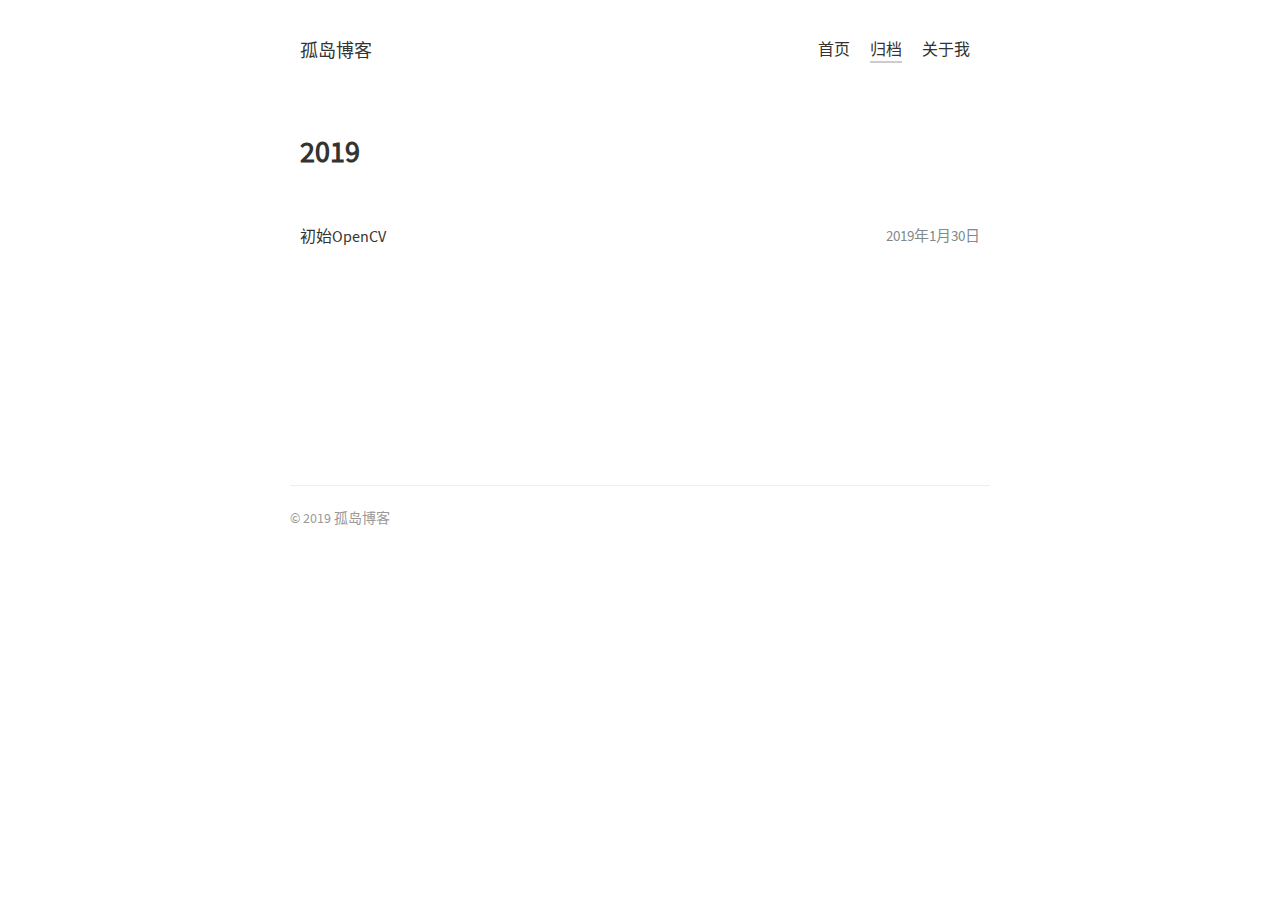
==== archives/index.html @ 53d6f349 "Site updated: 2019-01-30 17:57:04" ====
<!DOCTYPE html><html lang="zh-CN"><head><meta name="generator" content="Hexo 3.8.0"><meta charset="utf-8"><meta name="X-UA-Compatible" content="IE=edge"><title> 孤岛博客</title><meta name="description" content="谁知道孤岛以外是什么"><meta name="viewport" content="width=device-width, initial-scale=1"><link rel="icon" href="/logo.png"><link rel="stylesheet" href="/css/style.css"><link rel="search" type="application/opensearchdescription+xml" href="https://islet.blog/atom.xml" title="孤岛博客"></head><body><div class="wrap"><header><h1 class="title">孤岛博客</h1><ul class="nav nav-list"><li class="nav-list-item"><a class="nav-list-link" href="/" target="_self">首页</a></li><li class="nav-list-item"><a class="nav-list-link active" href="/archives/" target="_self">归档</a></li><li class="nav-list-item"><a class="nav-list-link" href="https://zhangzhihao.site" target="_blank">关于我</a></li></ul></header><main class="container"><div class="archive"><h2 class="archive-year">2019</h2><div class="post-item"><div class="post-info">2019年1月30日</div><div class="post-title"><a class="post-title-link" href="/OpenCV/opencv-start/"> 初始OpenCV</a></div></div></div></main><footer><div class="paginator"></div><div class="copyright"><p>© 2019 孤岛博客</p></div></footer></div></body></html>
---- css/style.css ----
@charset "utf-8";
/* normalize.css v3.0.3 | MIT License | github.com/necolas/normalize.css */
html{font-family:sans-serif;-ms-text-size-adjust:100%;-webkit-text-size-adjust:100%;}body{margin:0}article,aside,details,figcaption,figure,footer,header,hgroup,main,menu,nav,section,summary{display:block}audio,canvas,progress,video{display:inline-block;vertical-align:baseline;}audio:not([controls]){display:none;height:0}[hidden],template{display:none}a{background-color:transparent}a:active,a:hover{outline:0}abbr[title]{border-bottom:1px dotted}b,strong{font-weight:bold}dfn{font-style:italic}h1{font-size:2em;margin:.67em 0}mark{background:#ff0;color:#000}small{font-size:80%}sub,sup{font-size:75%;line-height:0;position:relative;vertical-align:baseline}sup{top:-.5em}sub{bottom:-.25em}img{border:0}svg:not(:root){overflow:hidden}figure{margin:1em 40px}hr{box-sizing:content-box;height:0}pre{overflow:auto}code,kbd,pre,samp{font-family:monospace,monospace;font-size:1em}button,input,optgroup,select,textarea{color:inherit;font:inherit;margin:0;}button{overflow:visible}button,select{text-transform:none}button,html input[type="button"],input[type="reset"],input[type="submit"]{-webkit-appearance:button;cursor:pointer;}button[disabled],html input[disabled]{cursor:default}button::-moz-focus-inner,input::-moz-focus-inner{border:0;padding:0}input{line-height:normal}input[type="checkbox"],input[type="radio"]{box-sizing:border-box;padding:0;}input[type="number"]::-webkit-inner-spin-button,input[type="number"]::-webkit-outer-spin-button{height:auto}input[type="search"]{-webkit-appearance:textfield;box-sizing:content-box;}input[type="search"]::-webkit-search-cancel-button,input[type="search"]::-webkit-search-decoration{-webkit-appearance:none}fieldset{border:1px solid #c0c0c0;margin:0 2px;padding:.35em .625em .75em}legend{border:0;padding:0;}textarea{overflow:auto}optgroup{font-weight:bold}table{border-collapse:collapse;border-spacing:0}td,th{padding:0}::selection{background-color:#abd2fe}html,body{width:100%;height:100%}body{margin:0;color:#333;font-size:15px;line-height:1.6;background-color:#fff;font-family:'sourcesanspro','Helvetica Neue',Arial,sans-serif}ul.nav,ul.post-list{margin:0;padding:0;list-style-type:none}ul{margin:1rem 0}a,a:active{color:#0366d6;text-decoration:none}a.nav-list-link.active,a.nav-list-link:hover,a.post-title-link:hover{border-bottom:2px solid #ccc}hr{border:0}code{margin:0 2px;padding:3px 5px;color:#d73a49;border-radius:2px;white-space:inherit}iframe,video{max-width:100%;margin:1rem auto;display:block}table{width:100%;margin:1em auto;}table thead{background-color:#ddd;}table thead th{padding:5px;min-width:20px}table tbody tr:nth-child(2n){background-color:#eee}table tbody td{padding:5px;vertical-align:text-top}header{min-height:60px;padding:20px 10px;}header .title{float:left;margin-top:18px;font-size:18px;font-weight:normal;text-transform:uppercase}header .nav{float:right;left:80px}header .nav-list-item{display:inline-block;padding:19px 10px;}header .nav-list-item a{color:#333;font-size:16px;line-height:1.4}.home.post-list{margin:2em 0;}.home.post-list .post-list-item{padding:1em 0 3em;border-bottom:1px solid #efefef;}.home.post-list .post-list-item:last-child{border-bottom:0}.home.post-list .post-content h2:before,.home.post-list .post-content h3:before,.home.post-list .post-content h4:before,.home.post-list .post-content h5:before,.home.post-list .post-content h6:before{content:''}.home.post-list .post-content > ul{list-style:initial}.home.post-list .read-more{color:#333;text-decoration:underline}.archive .archive-year{font-size:2em}.archive .post-item{padding:1.5em 0;}.archive .post-item .post-info{float:right;width:125px;text-align:right;color:#7f8c8d}.archive .post-time,.archive .post-title-link{font-size:1rem}.archive .post-title-link{color:#333;word-break:break-all;}.archive .post-title-link:hover{border-bottom:0;text-decoration:underline}.archive .post-from{margin-left:8px;color:#333;}.archive .post-from:hover{text-decoration:underline}.post{padding-top:1em}.post-block .post-title{margin:.65em 0;font-weight:normal;font-size:2em;}.post-block .post-title .post-title-link{color:#2c3e50}.post-block .post-info{margin:1.2em 0;color:#7f8c8d;}.post-block .post-info span{margin-left:.5rem}.post-block .post-info a.post-from{margin-left:.5rem;padding:3px 6px;border-radius:5px;font-size:14px;color:#333;}.post-block .post-info a.post-from:hover{text-decoration:underline}.post-content h2,.post-content h3,.post-content h4,.post-content h5,.post-content h6{position:relative;margin:1em 0}.post-content h2,.post-content h3{font-size:22px}.post-content h4,.post-content h5,.post-content h6{font-size:18px}.post-content a{color:#0366d6;word-break:break-all;}.post-content a:hover{text-decoration:underline}.post-content blockquote{margin:2em 0;padding-left:20px;border-left:.25em solid #dfe2e5;color:#6a737d}.post-content img{display:block;max-width:100%;margin:1em auto}.post-content > table,.post-content > figure.highlight{box-shadow:0 1px 2px rgba(0,0,0,0.125)}.post-content .tip{position:relative;margin:2em 0;padding:12px 24px 12px 30px;border-left:4px solid #f66;border-top-right-radius:2px;border-bottom-right-radius:2px;background-color:#f8f8f8;}.post-content .tip br{display:none}.post-content .tip:before{position:absolute;top:14px;left:-12px;content:"!";width:20px;height:20px;border-radius:100%;color:#fff;font-size:14px;line-height:20px;font-weight:bold;text-align:center;background-color:#f66;font-family:'Dosis','Source Sans Pro','Helvetica Neue',Arial,sans-serif}#mask{position:fixed;overflow:scroll;width:100%;height:100%;padding:1em 0;background-color:rgba(0,0,0,0.5);z-index:10;}#mask #mask-image{max-width:95%}code,pre{font-size:.8em;background-color:#f8f8f8;font-family:'Roboto Mono',Monaco,courier,monospace}.highlight{position:relative;margin:1em 0;border-radius:2px;line-height:1.1em;background-color:#f8f8f8;overflow-x:auto;}.highlight table,.highlight tr,.highlight td{width:100%;border-collapse:collapse;padding:0;margin:0}.highlight .gutter{display:none}.highlight .code pre{padding:1.2em 1.4em;line-height:1.5em;margin:0;}.highlight .code pre .line{width:auto;height:18px}.codebase,.highlight.#html .code:after,.highlight.#js .code:after,.highlight.#bash .code:after,.highlight.#css .code:after,.highlight.#scss .code:after,.highlight.#diff .code:after,.highlight.#java .code:after,.highlight.#xml .code:after,.highlight.#python .code:after,.highlight.#json .code:after,.highlight.#swift .code:after,.highlight.#ruby .code:after,.highlight.#perl .code:after,.highlight.#php .code:after,.highlight.#c .code:after,.highlight.#cpp .code:after,.highlight.#ts .code:after{position:absolute;top:0;right:0;color:#ccc;text-align:right;font-size:.75em;padding:5px 10px 0;line-height:15px;height:15px;font-weight:600}.highlight.#html .code:after{content:"html";}.highlight.#js .code:after{content:"js";}.highlight.#bash .code:after{content:"bash";}.highlight.#css .code:after{content:"css";}.highlight.#scss .code:after{content:"scss";}.highlight.#diff .code:after{content:"diff";}.highlight.#java .code:after{content:"java";}.highlight.#xml .code:after{content:"xml";}.highlight.#python .code:after{content:"python";}.highlight.#json .code:after{content:"json";}.highlight.#swift .code:after{content:"swift";}.highlight.#ruby .code:after{content:"ruby";}.highlight.#perl .code:after{content:"perl";}.highlight.#php .code:after{content:"php";}.highlight.#c .code:after{content:"c";}.highlight.#java .code:after{content:"java";}.highlight.#cpp .code:after{content:"cpp";}.highlight.#ts .code:after{content:"ts";}.highlight.cpp .code:after{content:'C++'}pre{color:#525252;}pre .function .keyword,pre .constant{color:#005cc5}pre .keyword,pre .attribute{color:#d73a49}pre .number,pre .literal{color:#ae81ff}pre .tag,pre .tag .title,pre .change,pre .winutils,pre .flow,pre .lisp .title,pre .clojure .built_in,pre .nginx .title,pre .tex .special{color:#2973b7}pre .symbol,pre .symbol .string,pre .value,pre .regexp{color:#032f62}pre .title{color:#83b917}pre .tag .value,pre .string,pre .subst,pre .haskell .type,pre .preprocessor,pre .ruby .class .parent,pre .built_in,pre .sql .aggregate,pre .django .template_tag,pre .django .variable,pre .smalltalk .class,pre .javadoc,pre .django .filter .argument,pre .smalltalk .localvars,pre .smalltalk .array,pre .attr_selector,pre .pseudo,pre .addition,pre .stream,pre .envvar,pre .apache .tag,pre .apache .cbracket,pre .tex .command,pre .prompt{color:#032f62}pre .comment,pre .java .annotation,pre .python .decorator,pre .template_comment,pre .pi,pre .doctype,pre .shebang,pre .apache .sqbracket,pre .tex .formula{color:#b3b3b3}pre .deletion{color:#ba4545}pre .coffeescript .javascript,pre .javascript .xml,pre .tex .formula,pre .xml .javascript,pre .xml .vbscript,pre .xml .css,pre .xml .cdata{opacity:.5}.paginator{margin:6em 0;height:32px;text-align:center;}.paginator .prev,.paginator .next{float:left;margin:0 4px;padding:4px 12px;border-radius:4px;border:1px solid transparent;font-size:14px;color:#666;transition:all .3s;}.paginator .prev:hover,.paginator .next:hover{color:#333;border-color:#999}.paginator .next{float:right}.ds-thread,#disqus_thread{margin-bottom:2em}main.container{margin:2em 10px}@media screen and (min-width:700px){.wrap{width:700px;margin:0 auto}}@media screen and (max-width:700px){.wrap{width:100%}header .title{margin-top:10px}header a.logo-link,header ul.nav.nav-list{float:none;display:block;text-align:center}header li.nav-list-item{padding:10px 10px}main.container,.home.post-list,.archive{margin-top:0}.archive .post-item{padding-left:20px}.post-content h2,.post-content h3,.post-content h4,.post-content h5,.post-content h6{max-width:300px;left:15px}.ds-thread,#disqus_thread{margin:2em 10px}}footer{padding-bottom:1px;}footer .copyright{padding:1em 0 5em;border-top:1px solid #efefef;text-align:left;}footer .copyright p,footer .copyright a{font-size:14px;font-weight:100;color:#999;margin:.5em 0}footer .copyright a:hover{text-decoration:underline;color:#666}@font-face{font-family:'sourcesanspro';src:url("../font/sourcesanspro.woff2") format('woff2'),url("../font/sourcesanspro.woff") format('woff');font-weight:normal;font-style:normal}
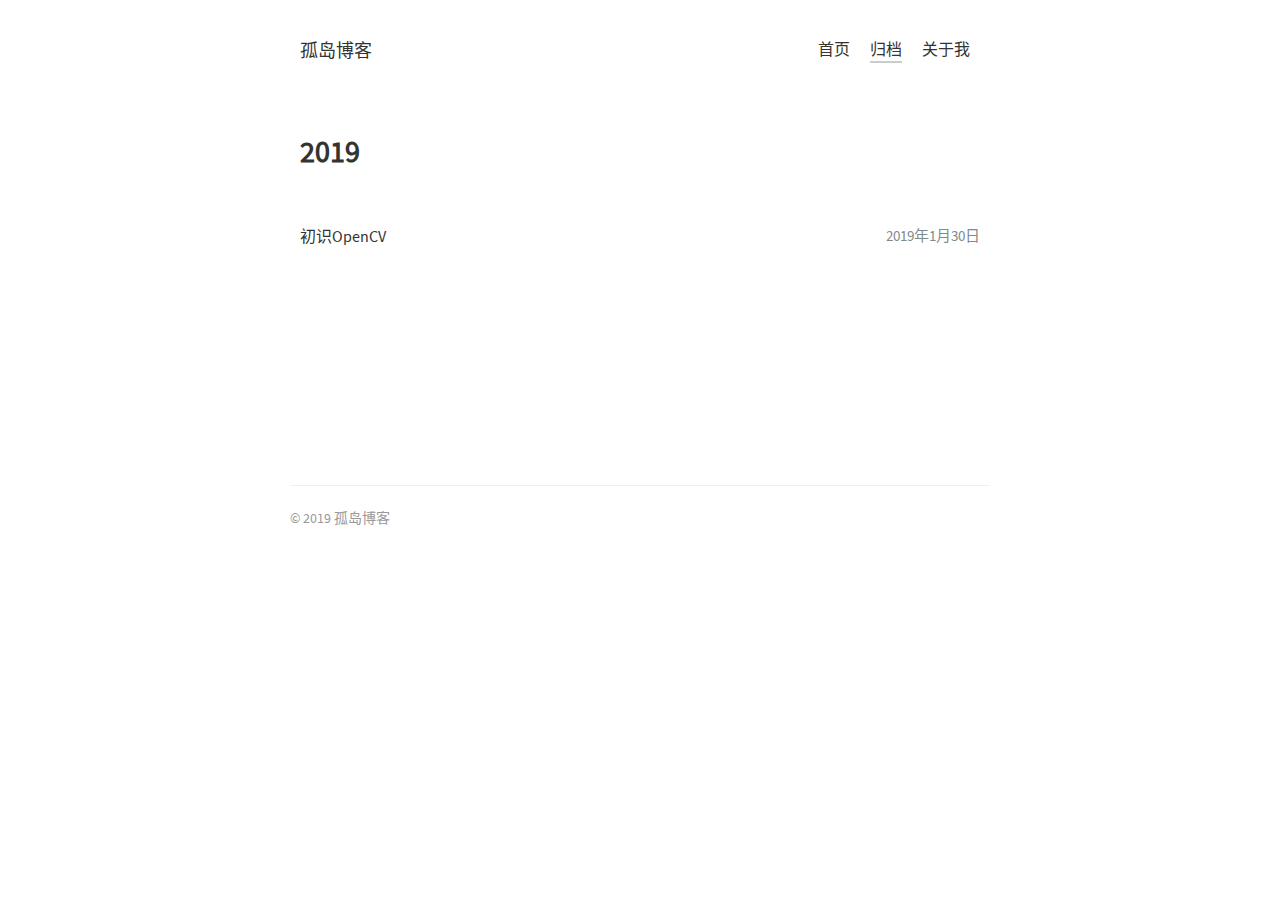
==== commit fa786d71: "Site updated: 2019-01-31 10:12:52" ====
--- a/archives/index.html
+++ b/archives/index.html
@@ -1 +1 @@
-<!DOCTYPE html><html lang="zh-CN"><head><meta name="generator" content="Hexo 3.8.0"><meta charset="utf-8"><meta name="X-UA-Compatible" content="IE=edge"><title> 孤岛博客</title><meta name="description" content="谁知道孤岛以外是什么"><meta name="viewport" content="width=device-width, initial-scale=1"><link rel="icon" href="/logo.png"><link rel="stylesheet" href="/css/style.css"><link rel="search" type="application/opensearchdescription+xml" href="https://islet.blog/atom.xml" title="孤岛博客"></head><body><div class="wrap"><header><h1 class="title">孤岛博客</h1><ul class="nav nav-list"><li class="nav-list-item"><a class="nav-list-link" href="/" target="_self">首页</a></li><li class="nav-list-item"><a class="nav-list-link active" href="/archives/" target="_self">归档</a></li><li class="nav-list-item"><a class="nav-list-link" href="https://zhangzhihao.site" target="_blank">关于我</a></li></ul></header><main class="container"><div class="archive"><h2 class="archive-year">2019</h2><div class="post-item"><div class="post-info">2019年1月30日</div><div class="post-title"><a class="post-title-link" href="/OpenCV/opencv-start/"> 初始OpenCV</a></div></div></div></main><footer><div class="paginator"></div><div class="copyright"><p>© 2019 孤岛博客</p></div></footer></div></body></html>+<!DOCTYPE html><html lang="zh-CN"><head><meta name="generator" content="Hexo 3.8.0"><meta charset="utf-8"><meta name="X-UA-Compatible" content="IE=edge"><title> 孤岛博客</title><meta name="description" content="谁知道孤岛以外是什么"><meta name="viewport" content="width=device-width, initial-scale=1"><link rel="icon" href="/logo.png"><link rel="stylesheet" href="/css/style.css"><link rel="search" type="application/opensearchdescription+xml" href="https://islet.blog/atom.xml" title="孤岛博客"></head><body><div class="wrap"><header><h1 class="title">孤岛博客</h1><ul class="nav nav-list"><li class="nav-list-item"><a class="nav-list-link" href="/" target="_self">首页</a></li><li class="nav-list-item"><a class="nav-list-link active" href="/archives/" target="_self">归档</a></li><li class="nav-list-item"><a class="nav-list-link" href="https://zhangzhihao.site" target="_blank">关于我</a></li></ul></header><main class="container"><div class="archive"><h2 class="archive-year">2019</h2><div class="post-item"><div class="post-info">2019年1月30日</div><div class="post-title"><a class="post-title-link" href="/OpenCV/opencv-start/"> 初识OpenCV</a></div></div></div></main><footer><div class="paginator"></div><div class="copyright"><p>© 2019 孤岛博客</p></div></footer></div></body></html>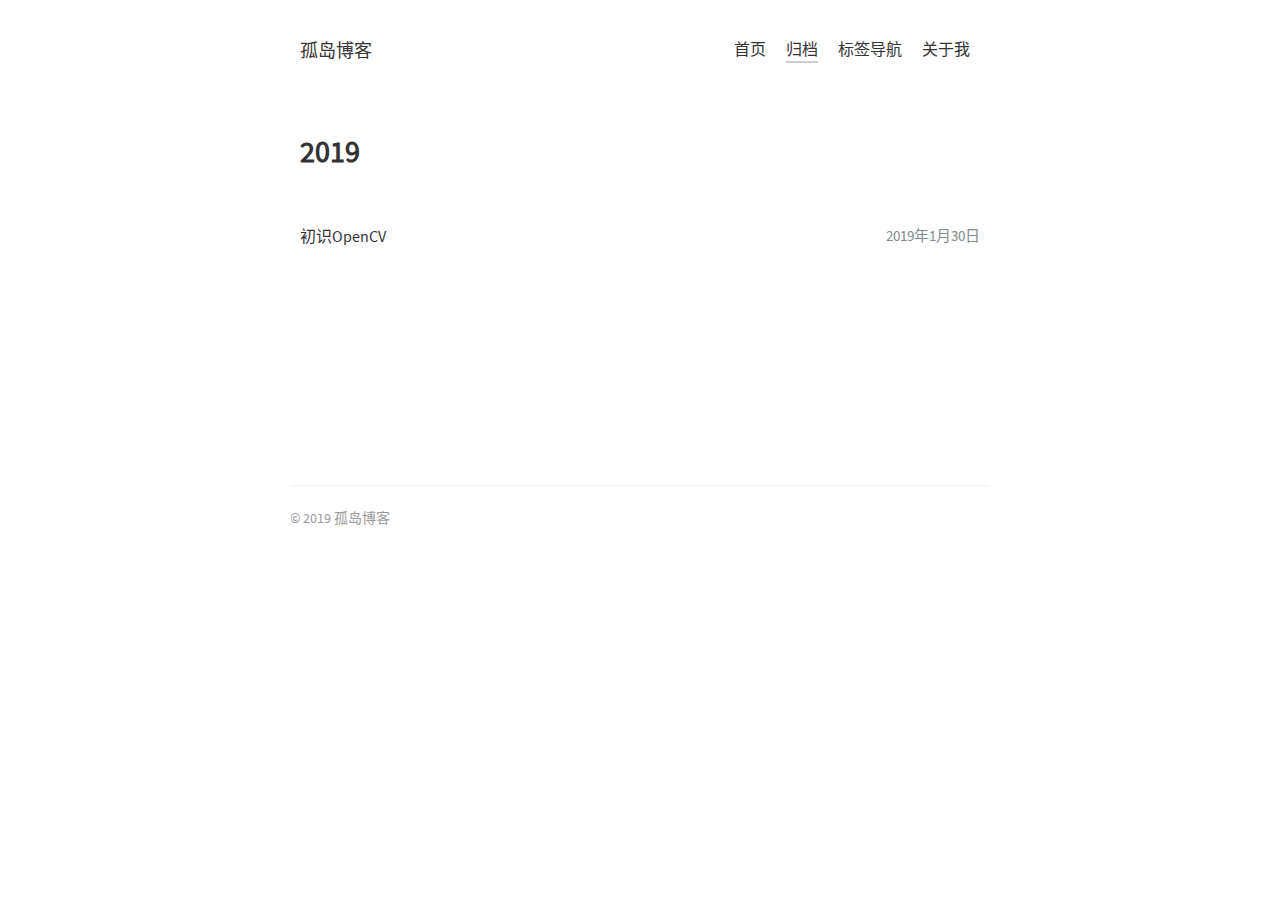
==== commit 7909af5e: "Site updated: 2019-01-31 10:34:20" ====
--- a/archives/index.html
+++ b/archives/index.html
@@ -1 +1 @@
-<!DOCTYPE html><html lang="zh-CN"><head><meta name="generator" content="Hexo 3.8.0"><meta charset="utf-8"><meta name="X-UA-Compatible" content="IE=edge"><title> 孤岛博客</title><meta name="description" content="谁知道孤岛以外是什么"><meta name="viewport" content="width=device-width, initial-scale=1"><link rel="icon" href="/logo.png"><link rel="stylesheet" href="/css/style.css"><link rel="search" type="application/opensearchdescription+xml" href="https://islet.blog/atom.xml" title="孤岛博客"></head><body><div class="wrap"><header><h1 class="title">孤岛博客</h1><ul class="nav nav-list"><li class="nav-list-item"><a class="nav-list-link" href="/" target="_self">首页</a></li><li class="nav-list-item"><a class="nav-list-link active" href="/archives/" target="_self">归档</a></li><li class="nav-list-item"><a class="nav-list-link" href="https://zhangzhihao.site" target="_blank">关于我</a></li></ul></header><main class="container"><div class="archive"><h2 class="archive-year">2019</h2><div class="post-item"><div class="post-info">2019年1月30日</div><div class="post-title"><a class="post-title-link" href="/OpenCV/opencv-start/"> 初识OpenCV</a></div></div></div></main><footer><div class="paginator"></div><div class="copyright"><p>© 2019 孤岛博客</p></div></footer></div></body></html>+<!DOCTYPE html><html lang="zh-CN"><head><meta name="generator" content="Hexo 3.8.0"><meta charset="utf-8"><meta name="X-UA-Compatible" content="IE=edge"><title> 孤岛博客</title><meta name="description" content="谁知道孤岛以外是什么"><meta name="viewport" content="width=device-width, initial-scale=1"><link rel="icon" href="/logo.png"><link rel="stylesheet" href="/css/style.css"><link rel="search" type="application/opensearchdescription+xml" href="https://islet.blog/atom.xml" title="孤岛博客"></head><body><div class="wrap"><header><h1 class="title">孤岛博客</h1><ul class="nav nav-list"><li class="nav-list-item"><a class="nav-list-link" href="/" target="_self">首页</a></li><li class="nav-list-item"><a class="nav-list-link active" href="/archives/" target="_self">归档</a></li><li class="nav-list-item"><a class="nav-list-link" href="/map/" target="_self">标签导航</a></li><li class="nav-list-item"><a class="nav-list-link" href="https://zhangzhihao.site" target="_blank">关于我</a></li></ul></header><main class="container"><div class="archive"><h2 class="archive-year">2019</h2><div class="post-item"><div class="post-info">2019年1月30日</div><div class="post-title"><a class="post-title-link" href="/OpenCV/opencv-start/"> 初识OpenCV</a></div></div></div></main><footer><div class="paginator"></div><div class="copyright"><p>© 2019 孤岛博客</p></div></footer></div></body></html>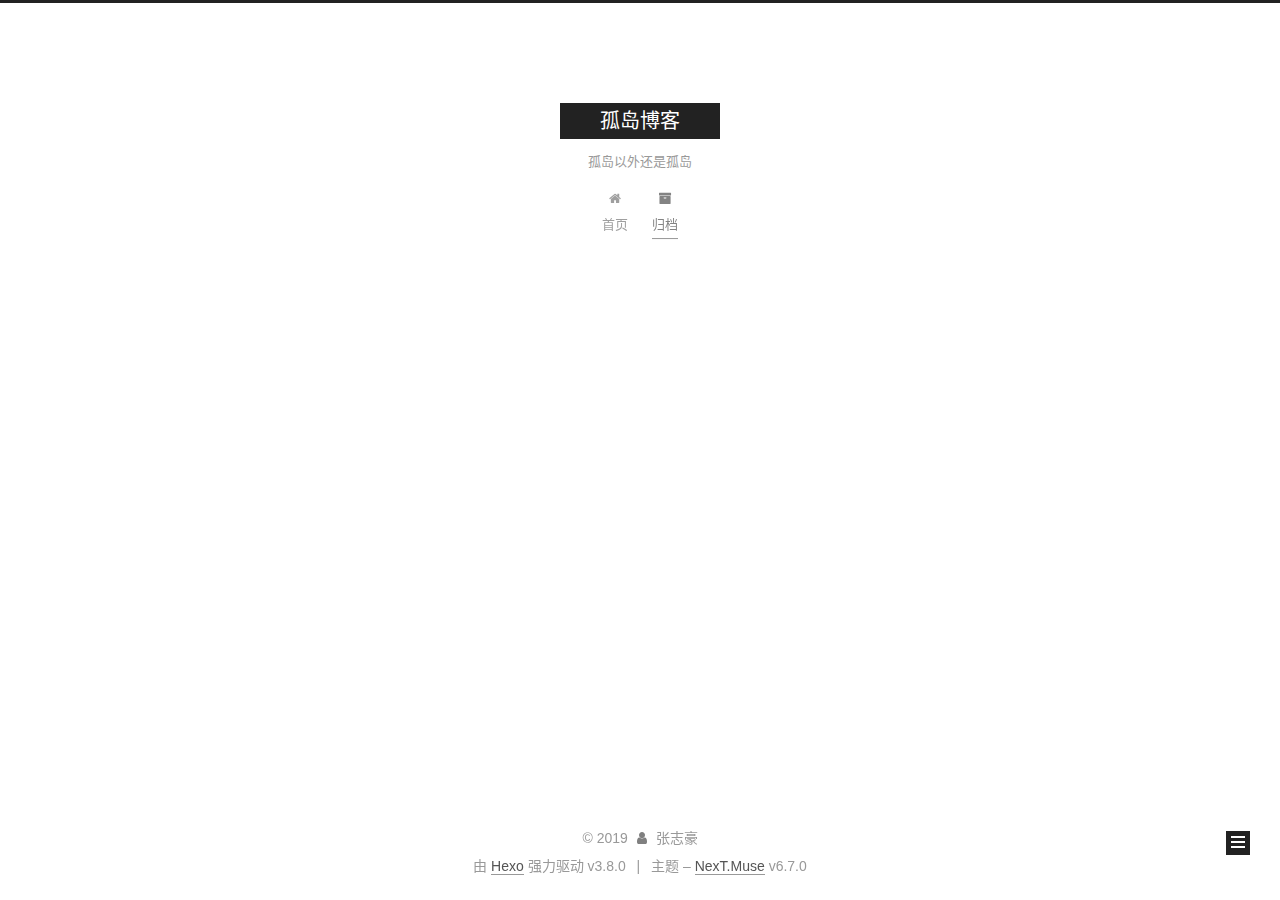
==== commit e8745c69: "Site updated: 2019-02-18 16:03:11" ====
--- a/archives/index.html
+++ b/archives/index.html
@@ -1 +1,658 @@
-<!DOCTYPE html><html lang="zh-CN"><head><meta name="generator" content="Hexo 3.8.0"><meta charset="utf-8"><meta name="X-UA-Compatible" content="IE=edge"><title> 孤岛博客</title><meta name="description" content="谁知道孤岛以外是什么"><meta name="viewport" content="width=device-width, initial-scale=1"><link rel="icon" href="/logo.png"><link rel="stylesheet" href="/css/style.css"><link rel="search" type="application/opensearchdescription+xml" href="https://islet.blog/atom.xml" title="孤岛博客"></head><body><div class="wrap"><header><h1 class="title">孤岛博客</h1><ul class="nav nav-list"><li class="nav-list-item"><a class="nav-list-link" href="/" target="_self">首页</a></li><li class="nav-list-item"><a class="nav-list-link active" href="/archives/" target="_self">归档</a></li><li class="nav-list-item"><a class="nav-list-link" href="/map/" target="_self">标签导航</a></li><li class="nav-list-item"><a class="nav-list-link" href="https://zhangzhihao.site" target="_blank">关于我</a></li></ul></header><main class="container"><div class="archive"><h2 class="archive-year">2019</h2><div class="post-item"><div class="post-info">2019年1月30日</div><div class="post-title"><a class="post-title-link" href="/OpenCV/opencv-start/"> 初识OpenCV</a></div></div></div></main><footer><div class="paginator"></div><div class="copyright"><p>© 2019 孤岛博客</p></div></footer></div></body></html>+<!DOCTYPE html>
+
+
+
+
+
+
+
+
+
+
+
+
+  
+
+
+<html class="theme-next muse use-motion" lang="zh-CN">
+<head><meta name="generator" content="Hexo 3.8.0">
+  <meta charset="UTF-8">
+<meta http-equiv="X-UA-Compatible" content="IE=edge">
+<meta name="viewport" content="width=device-width, initial-scale=1, maximum-scale=2">
+<meta name="theme-color" content="#222">
+
+
+
+
+
+
+
+
+
+
+
+
+
+
+
+
+
+
+
+
+
+
+
+
+
+
+<link rel="stylesheet" href="/lib/font-awesome/css/font-awesome.min.css?v=4.6.2">
+
+<link rel="stylesheet" href="/css/main.css?v=6.7.0">
+
+
+  <link rel="apple-touch-icon" sizes="180x180" href="/images/apple-touch-icon-next.png?v=6.7.0">
+
+
+  <link rel="icon" type="image/png" sizes="32x32" href="/images/favicon-32x32-next.png?v=6.7.0">
+
+
+  <link rel="icon" type="image/png" sizes="16x16" href="/images/favicon-16x16-next.png?v=6.7.0">
+
+
+  <link rel="mask-icon" href="/images/logo.svg?v=6.7.0" color="#222">
+
+
+
+
+
+
+
+<script id="hexo.configurations">
+  var NexT = window.NexT || {};
+  var CONFIG = {
+    root: '/',
+    scheme: 'Muse',
+    version: '6.7.0',
+    sidebar: {"position":"left","display":"post","offset":12,"b2t":false,"scrollpercent":false,"onmobile":false},
+    fancybox: false,
+    fastclick: false,
+    lazyload: false,
+    tabs: true,
+    motion: {"enable":true,"async":false,"transition":{"post_block":"fadeIn","post_header":"slideDownIn","post_body":"slideDownIn","coll_header":"slideLeftIn","sidebar":"slideUpIn"}},
+    algolia: {
+      applicationID: '',
+      apiKey: '',
+      indexName: '',
+      hits: {"per_page":10},
+      labels: {"input_placeholder":"Search for Posts","hits_empty":"We didn't find any results for the search: ${query}","hits_stats":"${hits} results found in ${time} ms"}
+    }
+  };
+</script>
+
+
+  
+
+
+
+
+  <meta property="og:type" content="website">
+<meta property="og:title" content="孤岛博客">
+<meta property="og:url" content="https://islet.blog/archives/index.html">
+<meta property="og:site_name" content="孤岛博客">
+<meta property="og:locale" content="zh-CN">
+<meta name="twitter:card" content="summary">
+<meta name="twitter:title" content="孤岛博客">
+
+
+
+
+
+
+  <link rel="canonical" href="https://islet.blog/archives/">
+
+
+
+<script id="page.configurations">
+  CONFIG.page = {
+    sidebar: "",
+  };
+</script>
+
+  <title>归档 | 孤岛博客</title>
+  
+
+
+
+
+
+
+
+
+
+
+
+
+  <noscript>
+  <style>
+  .use-motion .motion-element,
+  .use-motion .brand,
+  .use-motion .menu-item,
+  .sidebar-inner,
+  .use-motion .post-block,
+  .use-motion .pagination,
+  .use-motion .comments,
+  .use-motion .post-header,
+  .use-motion .post-body,
+  .use-motion .collection-title { opacity: initial; }
+
+  .use-motion .logo,
+  .use-motion .site-title,
+  .use-motion .site-subtitle {
+    opacity: initial;
+    top: initial;
+  }
+
+  .use-motion .logo-line-before i { left: initial; }
+  .use-motion .logo-line-after i { right: initial; }
+  </style>
+</noscript>
+
+</head>
+
+<body itemscope="" itemtype="http://schema.org/WebPage" lang="zh-CN">
+
+  
+  
+    
+  
+
+  <div class="container sidebar-position-left page-archive">
+    <div class="headband"></div>
+
+    <header id="header" class="header" itemscope="" itemtype="http://schema.org/WPHeader">
+      <div class="header-inner"><div class="site-brand-wrapper">
+  <div class="site-meta">
+    
+
+    <div class="custom-logo-site-title">
+      <a href="/" class="brand" rel="start">
+        <span class="logo-line-before"><i></i></span>
+        <span class="site-title">孤岛博客</span>
+        <span class="logo-line-after"><i></i></span>
+      </a>
+    </div>
+    
+      
+        <p class="site-subtitle">孤岛以外还是孤岛</p>
+      
+    
+    
+  </div>
+
+  <div class="site-nav-toggle">
+    <button aria-label="切换导航栏">
+      <span class="btn-bar"></span>
+      <span class="btn-bar"></span>
+      <span class="btn-bar"></span>
+    </button>
+  </div>
+</div>
+
+
+
+<nav class="site-nav">
+  
+    <ul id="menu" class="menu">
+      
+        
+        
+        
+          
+          <li class="menu-item menu-item-home">
+
+    
+    
+    
+      
+    
+
+    
+
+    <a href="/" rel="section"><i class="menu-item-icon fa fa-fw fa-home"></i> <br>首页</a>
+
+  </li>
+        
+        
+        
+          
+          <li class="menu-item menu-item-archives menu-item-active">
+
+    
+    
+    
+      
+    
+
+    
+
+    <a href="/archives/" rel="section"><i class="menu-item-icon fa fa-fw fa-archive"></i> <br>归档</a>
+
+  </li>
+
+      
+      
+    </ul>
+  
+
+  
+    
+
+    
+    
+      
+      
+    
+      
+      
+    
+    
+
+  
+
+
+  
+
+  
+</nav>
+
+
+
+  
+
+
+
+</div>
+    </header>
+
+    
+
+
+    <main id="main" class="main">
+      <div class="main-inner">
+        <div class="content-wrap">
+          
+          <div id="content" class="content">
+            
+
+  
+  
+  
+  <div class="post-block archive">
+    <div id="posts" class="posts-collapse">
+      <span class="archive-move-on"></span>
+
+      
+      <span class="archive-page-counter">
+        
+        
+        
+          
+        
+        嗯..! 目前共计 2 篇日志。 继续努力。
+      </span>
+      
+
+      
+
+        
+        
+        
+
+        
+          
+          <div class="collection-title">
+            <h1 class="archive-year" id="archive-year-2019">2019</h1>
+          </div>
+        
+        
+
+        
+
+  <article class="post post-type-normal" itemscope="" itemtype="http://schema.org/Article">
+    <header class="post-header">
+
+      <h2 class="post-title">
+        
+          <a class="post-title-link" href="/default/mac-share-ss/" itemprop="url">
+            
+              <span itemprop="name">MAC端SS局域网共享</span>
+            
+          </a>
+        
+      </h2>
+
+      <div class="post-meta">
+        <time class="post-time" itemprop="dateCreated" datetime="2019-02-18T15:55:45+08:00" content="2019-02-18">
+          02-18
+        </time>
+      </div>
+
+    </header>
+  </article>
+
+
+
+      
+
+        
+        
+        
+
+        
+        
+
+        
+
+  <article class="post post-type-normal" itemscope="" itemtype="http://schema.org/Article">
+    <header class="post-header">
+
+      <h2 class="post-title">
+        
+          <a class="post-title-link" href="/OpenCV/opencv-start/" itemprop="url">
+            
+              <span itemprop="name">初识OpenCV</span>
+            
+          </a>
+        
+      </h2>
+
+      <div class="post-meta">
+        <time class="post-time" itemprop="dateCreated" datetime="2019-01-30T17:15:55+08:00" content="2019-01-30">
+          01-30
+        </time>
+      </div>
+
+    </header>
+  </article>
+
+
+
+      
+
+    </div>
+  </div>
+  
+  
+  
+
+  
+
+
+
+          </div>
+          
+
+        </div>
+        
+          
+  
+  <div class="sidebar-toggle">
+    <div class="sidebar-toggle-line-wrap">
+      <span class="sidebar-toggle-line sidebar-toggle-line-first"></span>
+      <span class="sidebar-toggle-line sidebar-toggle-line-middle"></span>
+      <span class="sidebar-toggle-line sidebar-toggle-line-last"></span>
+    </div>
+  </div>
+
+  <aside id="sidebar" class="sidebar">
+    
+    <div class="sidebar-inner">
+
+      
+
+      
+
+      <div class="site-overview-wrap sidebar-panel sidebar-panel-active">
+        <div class="site-overview">
+          <div class="site-author motion-element" itemprop="author" itemscope="" itemtype="http://schema.org/Person">
+            
+              <p class="site-author-name" itemprop="name">张志豪</p>
+              <p class="site-description motion-element" itemprop="description"></p>
+          </div>
+
+          
+            <nav class="site-state motion-element">
+              
+                <div class="site-state-item site-state-posts">
+                
+                  <a href="/archives/">
+                
+                    <span class="site-state-item-count">2</span>
+                    <span class="site-state-item-name">日志</span>
+                  </a>
+                </div>
+              
+
+              
+                
+                
+                <div class="site-state-item site-state-categories">
+                  
+                    
+                    
+                      
+                    
+                    <span class="site-state-item-count">1</span>
+                    <span class="site-state-item-name">分类</span>
+                  
+                </div>
+              
+
+              
+                
+                
+                <div class="site-state-item site-state-tags">
+                  <a href="/tags/index.html">
+                    
+                    
+                      
+                    
+                    <span class="site-state-item-count">1</span>
+                    <span class="site-state-item-name">标签</span>
+                  </a>
+                </div>
+              
+            </nav>
+          
+
+          
+
+          
+
+          
+
+          
+          
+
+          
+            
+          
+          
+
+        </div>
+      </div>
+
+      
+
+      
+
+    </div>
+  </aside>
+
+
+        
+      </div>
+    </main>
+
+    <footer id="footer" class="footer">
+      <div class="footer-inner">
+        <div class="copyright">&copy; <span itemprop="copyrightYear">2019</span>
+  <span class="with-love" id="animate">
+    <i class="fa fa-user"></i>
+  </span>
+  <span class="author" itemprop="copyrightHolder">张志豪</span>
+
+  
+
+  
+</div>
+
+
+  <div class="powered-by">由 <a href="https://hexo.io" class="theme-link" rel="noopener" target="_blank">Hexo</a> 强力驱动 v3.8.0</div>
+
+
+
+  <span class="post-meta-divider">|</span>
+
+
+
+  <div class="theme-info">主题 – <a href="https://theme-next.org" class="theme-link" rel="noopener" target="_blank">NexT.Muse</a> v6.7.0</div>
+
+
+
+
+        
+
+
+
+
+
+
+
+
+        
+      </div>
+    </footer>
+
+    
+      <div class="back-to-top">
+        <i class="fa fa-arrow-up"></i>
+        
+      </div>
+    
+
+    
+
+    
+
+    
+  </div>
+
+  
+
+<script>
+  if (Object.prototype.toString.call(window.Promise) !== '[object Function]') {
+    window.Promise = null;
+  }
+</script>
+
+
+
+
+
+
+
+
+
+
+
+
+
+
+
+
+
+
+
+
+
+
+
+
+
+
+  
+  <script src="/lib/jquery/index.js?v=2.1.3"></script>
+
+  
+  <script src="/lib/velocity/velocity.min.js?v=1.2.1"></script>
+
+  
+  <script src="/lib/velocity/velocity.ui.min.js?v=1.2.1"></script>
+
+
+  
+
+
+  <script src="/js/src/utils.js?v=6.7.0"></script>
+
+  <script src="/js/src/motion.js?v=6.7.0"></script>
+
+
+
+  
+  
+
+
+  <script src="/js/src/schemes/muse.js?v=6.7.0"></script>
+
+
+
+  
+
+  
+
+
+  <script src="/js/src/bootstrap.js?v=6.7.0"></script>
+
+
+
+  
+
+
+
+  
+
+
+
+
+
+  
+
+  
+
+  
+
+  
+
+  
+
+  
+
+  
+
+  
+
+  
+
+  
+
+  
+
+  
+
+  
+
+</body>
+</html>
--- a/css/main.css
+++ b/css/main.css
@@ -0,0 +1,2641 @@
+/* normalize.css v3.0.2 | MIT License | git.io/normalize */
+html {
+  font-family: sans-serif; /* 1 */
+  -ms-text-size-adjust: 100%; /* 2 */
+  -webkit-text-size-adjust: 100%; /* 2 */
+}
+body {
+  margin: 0;
+}
+article,
+aside,
+details,
+figcaption,
+figure,
+footer,
+header,
+hgroup,
+main,
+menu,
+nav,
+section,
+summary {
+  display: block;
+}
+audio,
+canvas,
+progress,
+video {
+  display: inline-block; /* 1 */
+  vertical-align: baseline; /* 2 */
+}
+audio:not([controls]) {
+  display: none;
+  height: 0;
+}
+[hidden],
+template {
+  display: none;
+}
+a {
+  background-color: transparent;
+}
+a:active,
+a:hover {
+  outline: 0;
+}
+abbr[title] {
+  border-bottom: 1px dotted;
+}
+b,
+strong {
+  font-weight: bold;
+}
+dfn {
+  font-style: italic;
+}
+h1 {
+  font-size: 2em;
+  margin: 0.67em 0;
+}
+mark {
+  background: #ff0;
+  color: #000;
+}
+small {
+  font-size: 80%;
+}
+sub,
+sup {
+  font-size: 75%;
+  line-height: 0;
+  position: relative;
+  vertical-align: baseline;
+}
+sup {
+  top: -0.5em;
+}
+sub {
+  bottom: -0.25em;
+}
+img {
+  border: 0;
+}
+svg:not(:root) {
+  overflow: hidden;
+}
+figure {
+  margin: 1em 40px;
+}
+hr {
+  -moz-box-sizing: content-box;
+  box-sizing: content-box;
+  height: 0;
+}
+pre {
+  overflow: auto;
+}
+code,
+kbd,
+pre,
+samp {
+  font-family: monospace, monospace;
+  font-size: 1em;
+}
+button,
+input,
+optgroup,
+select,
+textarea {
+  color: inherit; /* 1 */
+  font: inherit; /* 2 */
+  margin: 0; /* 3 */
+}
+button {
+  overflow: visible;
+}
+button,
+select {
+  text-transform: none;
+}
+button,
+html input[type="button"],
+input[type="reset"],
+input[type="submit"] {
+  -webkit-appearance: button; /* 2 */
+  cursor: pointer; /* 3 */
+}
+button[disabled],
+html input[disabled] {
+  cursor: default;
+}
+button::-moz-focus-inner,
+input::-moz-focus-inner {
+  border: 0;
+  padding: 0;
+}
+input {
+  line-height: normal;
+}
+input[type="checkbox"],
+input[type="radio"] {
+  box-sizing: border-box; /* 1 */
+  padding: 0; /* 2 */
+}
+input[type="number"]::-webkit-inner-spin-button,
+input[type="number"]::-webkit-outer-spin-button {
+  height: auto;
+}
+input[type="search"] {
+  -webkit-appearance: textfield; /* 1 */
+  -moz-box-sizing: content-box;
+  -webkit-box-sizing: content-box; /* 2 */
+  box-sizing: content-box;
+}
+input[type="search"]::-webkit-search-cancel-button,
+input[type="search"]::-webkit-search-decoration {
+  -webkit-appearance: none;
+}
+fieldset {
+  border: 1px solid #c0c0c0;
+  margin: 0 2px;
+  padding: 0.35em 0.625em 0.75em;
+}
+legend {
+  border: 0; /* 1 */
+  padding: 0; /* 2 */
+}
+textarea {
+  overflow: auto;
+}
+optgroup {
+  font-weight: bold;
+}
+table {
+  border-collapse: collapse;
+  border-spacing: 0;
+}
+td,
+th {
+  padding: 0;
+}
+::selection {
+  background: #262a30;
+  color: #fff;
+}
+body {
+  position: relative;
+  font-family: 'Lato', "PingFang SC", "Microsoft YaHei", sans-serif;
+  font-size: 14px;
+  line-height: 2;
+  color: #555;
+  background: #fff;
+}
+@media (max-width: 767px) {
+  body {
+    padding-right: 0 !important;
+  }
+}
+@media (min-width: 768px) and (max-width: 991px) {
+  body {
+    padding-right: 0 !important;
+  }
+}
+@media (min-width: 1200px) {
+  body {
+    font-size: 16px;
+  }
+}
+h1,
+h2,
+h3,
+h4,
+h5,
+h6 {
+  margin: 0;
+  padding: 0;
+  font-weight: bold;
+  line-height: 1.5;
+  font-family: 'Lato', "PingFang SC", "Microsoft YaHei", sans-serif;
+}
+h1,
+h2,
+h3,
+h4,
+h5,
+h6 {
+  margin: 20px 0 15px;
+}
+h1 {
+  font-size: 22px;
+}
+h1 code {
+  font-size: 22px;
+}
+@media (max-width: 767px) {
+  h1 {
+    font-size: 18px;
+  }
+  h1 code {
+    font-size: 18px;
+  }
+}
+h2 {
+  font-size: 20px;
+}
+h2 code {
+  font-size: 20px;
+}
+@media (max-width: 767px) {
+  h2 {
+    font-size: 16px;
+  }
+  h2 code {
+    font-size: 16px;
+  }
+}
+h3 {
+  font-size: 18px;
+}
+h3 code {
+  font-size: 18px;
+}
+@media (max-width: 767px) {
+  h3 {
+    font-size: 14px;
+  }
+  h3 code {
+    font-size: 14px;
+  }
+}
+h4 {
+  font-size: 16px;
+}
+h4 code {
+  font-size: 16px;
+}
+@media (max-width: 767px) {
+  h4 {
+    font-size: 12px;
+  }
+  h4 code {
+    font-size: 12px;
+  }
+}
+h5 {
+  font-size: 14px;
+}
+h5 code {
+  font-size: 14px;
+}
+@media (max-width: 767px) {
+  h5 {
+    font-size: 10px;
+  }
+  h5 code {
+    font-size: 10px;
+  }
+}
+h6 {
+  font-size: 12px;
+}
+h6 code {
+  font-size: 12px;
+}
+@media (max-width: 767px) {
+  h6 {
+    font-size: 8px;
+  }
+  h6 code {
+    font-size: 8px;
+  }
+}
+p {
+  margin: 0 0 20px 0;
+}
+a,
+span.exturl {
+  overflow-wrap: break-word;
+  word-wrap: break-word;
+  background-color: transparent;
+  color: #555;
+  text-decoration: none;
+  outline: none;
+  border-bottom: 1px solid #999;
+  cursor: pointer;
+}
+a:hover,
+span.exturl:hover {
+  color: #222;
+  border-bottom-color: #222;
+}
+blockquote {
+  margin: 0;
+  padding: 0;
+}
+img {
+  display: block;
+  margin: auto;
+  max-width: 100%;
+  height: auto;
+}
+hr {
+  margin: 40px 0;
+  height: 3px;
+  border: none;
+  background-color: #ddd;
+  background-image: repeating-linear-gradient(-45deg, #fff, #fff 4px, transparent 4px, transparent 8px);
+}
+blockquote {
+  padding: 0 15px;
+  color: #666;
+  border-left: 4px solid #ddd;
+}
+blockquote cite::before {
+  content: "-";
+  padding: 0 5px;
+}
+dt {
+  font-weight: 700;
+}
+dd {
+  margin: 0;
+  padding: 0;
+}
+kbd {
+  border: 1px solid #ccc;
+  border-radius: 0.2em;
+  box-shadow: 0.1em 0.1em 0.2em rgba(0,0,0,0.1);
+  background-color: #f9f9f9;
+  font-family: inherit;
+  background-image: -webkit-linear-gradient(top, #eee, #fff, #eee);
+  padding: 0.1em 0.3em;
+  white-space: nowrap;
+}
+.text-left {
+  text-align: left;
+}
+.text-center {
+  text-align: center;
+}
+.text-right {
+  text-align: right;
+}
+.text-justify {
+  text-align: justify;
+}
+.text-nowrap {
+  white-space: nowrap;
+}
+.text-lowercase {
+  text-transform: lowercase;
+}
+.text-uppercase {
+  text-transform: uppercase;
+}
+.text-capitalize {
+  text-transform: capitalize;
+}
+.center-block {
+  display: block;
+  margin-left: auto;
+  margin-right: auto;
+}
+.clearfix:before,
+.clearfix:after {
+  content: " ";
+  display: table;
+}
+.clearfix:after {
+  clear: both;
+}
+.pullquote {
+  width: 45%;
+}
+.pullquote.left {
+  float: left;
+  margin-left: 5px;
+  margin-right: 10px;
+}
+.pullquote.right {
+  float: right;
+  margin-left: 10px;
+  margin-right: 5px;
+}
+.affix.affix.affix {
+  position: fixed;
+}
+.translation {
+  margin-top: -20px;
+  font-size: 14px;
+  color: #999;
+}
+.scrollbar-measure {
+  width: 100px;
+  height: 100px;
+  overflow: scroll;
+  position: absolute;
+  top: -9999px;
+}
+.use-motion .motion-element {
+  opacity: 0;
+}
+table {
+  margin: 20px 0;
+  width: 100%;
+  border-collapse: collapse;
+  border-spacing: 0;
+  border: 1px solid #ddd;
+  font-size: 14px;
+  word-break: break-all;
+}
+table>tbody>tr:nth-of-type(odd) {
+  background-color: #f9f9f9;
+}
+table>tbody>tr:hover {
+  background-color: #f5f5f5;
+}
+caption,
+th,
+td {
+  padding: 8px;
+  text-align: left;
+  vertical-align: middle;
+  font-weight: normal;
+}
+th,
+td {
+  border-bottom: 3px solid #ddd;
+  border-right: 1px solid #eee;
+}
+th {
+  padding-bottom: 10px;
+  font-weight: 700;
+}
+td {
+  border-bottom-width: 1px;
+}
+html,
+body {
+  height: 100%;
+}
+.container {
+  position: relative;
+}
+.header-inner {
+  margin: 0 auto;
+  padding: 100px 0 70px;
+  width: 700px;
+}
+@media (min-width: 1200px) {
+  .container .header-inner {
+    width: 800px;
+  }
+}
+@media (min-width: 1600px) {
+  .container .header-inner {
+    width: 900px;
+  }
+}
+.main-inner {
+  margin: 0 auto;
+  width: 700px;
+}
+@media (min-width: 1200px) {
+  .container .main-inner {
+    width: 800px;
+  }
+}
+@media (min-width: 1600px) {
+  .container .main-inner {
+    width: 900px;
+  }
+}
+.footer {
+  padding: 20px 0;
+}
+.footer-inner {
+  box-sizing: border-box;
+  margin: 0px auto;
+  width: 700px;
+}
+@media (min-width: 1200px) {
+  .container .footer-inner {
+    width: 800px;
+  }
+}
+@media (min-width: 1600px) {
+  .container .footer-inner {
+    width: 900px;
+  }
+}
+pre,
+.highlight {
+  overflow: auto;
+  margin: 20px 0;
+  padding: 0;
+  font-size: 14px;
+  color: #4d4d4c;
+  background: #f7f7f7;
+  line-height: 1.6;
+}
+pre,
+code {
+  font-family: consolas, Menlo, "PingFang SC", "Microsoft YaHei", monospace;
+}
+code {
+  overflow-wrap: break-word;
+  word-wrap: break-word;
+  padding: 2px 4px;
+  color: #555;
+  background: #eee;
+  border-radius: 3px;
+  font-size: 14px;
+}
+pre {
+  padding: 10px;
+}
+pre code {
+  padding: 0;
+  color: #4d4d4c;
+  background: none;
+  text-shadow: none;
+}
+.highlight {
+  border-radius: 1px;
+}
+.highlight pre {
+  border: none;
+  margin: 0;
+  padding: 10px 0;
+}
+.highlight table {
+  margin: 0;
+  width: auto;
+  border: none;
+}
+.highlight td {
+  border: none;
+  padding: 0;
+}
+.highlight figcaption {
+  font-size: 1em;
+  color: #4d4d4c;
+  line-height: 1em;
+  margin-bottom: 1em;
+  margin: 0em;
+  padding: 0.5em;
+  background: #eee;
+  border-bottom: 1px solid #e9e9e9;
+}
+.highlight figcaption:before,
+.highlight figcaption:after {
+  content: " ";
+  display: table;
+}
+.highlight figcaption:after {
+  clear: both;
+}
+.highlight figcaption a {
+  float: right;
+  color: #4d4d4c;
+}
+.highlight figcaption a:hover {
+  border-bottom-color: #4d4d4c;
+}
+.highlight .gutter pre {
+  padding-left: 10px;
+  padding-right: 10px;
+  color: #869194;
+  text-align: right;
+  background-color: #eff2f3;
+}
+.highlight .code pre {
+  width: 100%;
+  padding-left: 10px;
+  padding-right: 10px;
+  background-color: #f7f7f7;
+}
+.highlight .line {
+  height: 20px;
+}
+.gutter {
+  -webkit-user-select: none;
+  -moz-user-select: none;
+  -ms-user-select: none;
+  user-select: none;
+}
+.gist table {
+  width: auto;
+}
+.gist table td {
+  border: none;
+}
+pre .deletion {
+  background: #fdd;
+}
+pre .addition {
+  background: #dfd;
+}
+pre .meta {
+  color: #8959a8;
+}
+pre .comment {
+  color: #8e908c;
+}
+pre .variable,
+pre .attribute,
+pre .tag,
+pre .name,
+pre .regexp,
+pre .ruby .constant,
+pre .xml .tag .title,
+pre .xml .pi,
+pre .xml .doctype,
+pre .html .doctype,
+pre .css .id,
+pre .css .class,
+pre .css .pseudo {
+  color: #c82829;
+}
+pre .number,
+pre .preprocessor,
+pre .built_in,
+pre .builtin-name,
+pre .literal,
+pre .params,
+pre .constant,
+pre .command {
+  color: #f5871f;
+}
+pre .ruby .class .title,
+pre .css .rules .attribute,
+pre .string,
+pre .symbol,
+pre .value,
+pre .inheritance,
+pre .header,
+pre .ruby .symbol,
+pre .xml .cdata,
+pre .special,
+pre .formula {
+  color: #718c00;
+}
+pre .title,
+pre .css .hexcolor {
+  color: #3e999f;
+}
+pre .function,
+pre .python .decorator,
+pre .python .title,
+pre .ruby .function .title,
+pre .ruby .title .keyword,
+pre .perl .sub,
+pre .javascript .title,
+pre .coffeescript .title {
+  color: #4271ae;
+}
+pre .keyword,
+pre .javascript .function {
+  color: #8959a8;
+}
+.posts-expand .post-body img.full-image {
+  border: none;
+}
+.blockquote-center,
+.page-home .post-type-quote blockquote,
+.page-post-detail .post-type-quote blockquote {
+  position: relative;
+  margin: 40px 0;
+  padding: 0;
+  border-left: none;
+  text-align: center;
+}
+.blockquote-center::before,
+.page-home .post-type-quote blockquote::before,
+.page-post-detail .post-type-quote blockquote::before,
+.blockquote-center::after,
+.page-home .post-type-quote blockquote::after,
+.page-post-detail .post-type-quote blockquote::after {
+  position: absolute;
+  content: ' ';
+  display: block;
+  width: 100%;
+  height: 24px;
+  opacity: 0.2;
+  background-repeat: no-repeat;
+  background-position: 0 -6px;
+  background-size: 22px 22px;
+}
+.blockquote-center::before,
+.page-home .post-type-quote blockquote::before,
+.page-post-detail .post-type-quote blockquote::before {
+  top: -20px;
+  background-image: url("../images/quote-l.svg");
+  border-top: 1px solid #ccc;
+}
+.blockquote-center::after,
+.page-home .post-type-quote blockquote::after,
+.page-post-detail .post-type-quote blockquote::after {
+  bottom: -20px;
+  background-image: url("../images/quote-r.svg");
+  border-bottom: 1px solid #ccc;
+  background-position: 100% 8px;
+}
+.blockquote-center p,
+.page-home .post-type-quote blockquote p,
+.page-post-detail .post-type-quote blockquote p,
+.blockquote-center div,
+.page-home .post-type-quote blockquote div,
+.page-post-detail .post-type-quote blockquote div {
+  text-align: center;
+}
+.post .post-body .group-picture img {
+  box-sizing: border-box;
+  padding: 0 3px;
+  border: none;
+}
+.post .group-picture-row {
+  overflow: hidden;
+  margin-top: 6px;
+}
+.post .group-picture-row:first-child {
+  margin-top: 0;
+}
+.post .group-picture-column {
+  float: left;
+}
+.page-post-detail .post-body .group-picture-column {
+  float: none;
+  margin-top: 10px;
+  width: auto !important;
+}
+.page-post-detail .post-body .group-picture-column img {
+  margin: 0 auto;
+}
+.page-archive .group-picture-container {
+  overflow: hidden;
+}
+.page-archive .group-picture-row {
+  float: left;
+}
+.page-archive .group-picture-row:first-child {
+  margin-top: 6px;
+}
+.page-archive .group-picture-column {
+  max-width: 150px;
+  max-height: 150px;
+}
+.post-body .note {
+  position: relative;
+  padding: 15px;
+  margin-bottom: 20px;
+  border: 1px solid #eee;
+  border-left-width: 5px;
+  border-radius: 3px;
+}
+.post-body .note h2,
+.post-body .note h3,
+.post-body .note h4,
+.post-body .note h5,
+.post-body .note h6 {
+  margin-top: 0;
+  margin-bottom: 0;
+  border-bottom: initial;
+  padding-top: 0 !important;
+}
+.post-body .note p:first-child,
+.post-body .note ul:first-child,
+.post-body .note ol:first-child,
+.post-body .note table:first-child,
+.post-body .note pre:first-child,
+.post-body .note blockquote:first-child {
+  margin-top: 0;
+}
+.post-body .note p:last-child,
+.post-body .note ul:last-child,
+.post-body .note ol:last-child,
+.post-body .note table:last-child,
+.post-body .note pre:last-child,
+.post-body .note blockquote:last-child {
+  margin-bottom: 0;
+}
+.post-body .note.default {
+  border-left-color: #777;
+}
+.post-body .note.default h2,
+.post-body .note.default h3,
+.post-body .note.default h4,
+.post-body .note.default h5,
+.post-body .note.default h6 {
+  color: #777;
+}
+.post-body .note.primary {
+  border-left-color: #6f42c1;
+}
+.post-body .note.primary h2,
+.post-body .note.primary h3,
+.post-body .note.primary h4,
+.post-body .note.primary h5,
+.post-body .note.primary h6 {
+  color: #6f42c1;
+}
+.post-body .note.info {
+  border-left-color: #428bca;
+}
+.post-body .note.info h2,
+.post-body .note.info h3,
+.post-body .note.info h4,
+.post-body .note.info h5,
+.post-body .note.info h6 {
+  color: #428bca;
+}
+.post-body .note.success {
+  border-left-color: #5cb85c;
+}
+.post-body .note.success h2,
+.post-body .note.success h3,
+.post-body .note.success h4,
+.post-body .note.success h5,
+.post-body .note.success h6 {
+  color: #5cb85c;
+}
+.post-body .note.warning {
+  border-left-color: #f0ad4e;
+}
+.post-body .note.warning h2,
+.post-body .note.warning h3,
+.post-body .note.warning h4,
+.post-body .note.warning h5,
+.post-body .note.warning h6 {
+  color: #f0ad4e;
+}
+.post-body .note.danger {
+  border-left-color: #d9534f;
+}
+.post-body .note.danger h2,
+.post-body .note.danger h3,
+.post-body .note.danger h4,
+.post-body .note.danger h5,
+.post-body .note.danger h6 {
+  color: #d9534f;
+}
+.post-body .label {
+  display: inline;
+  padding: 0 2px;
+  white-space: nowrap;
+}
+.post-body .label.default {
+  background-color: #f0f0f0;
+}
+.post-body .label.primary {
+  background-color: #efe6f7;
+}
+.post-body .label.info {
+  background-color: #e5f2f8;
+}
+.post-body .label.success {
+  background-color: #e7f4e9;
+}
+.post-body .label.warning {
+  background-color: #fcf6e1;
+}
+.post-body .label.danger {
+  background-color: #fae8eb;
+}
+.post-body .tabs {
+  position: relative;
+  display: block;
+  margin-bottom: 20px;
+  padding-top: 10px;
+}
+.post-body .tabs ul.nav-tabs {
+  margin: 0;
+  padding: 0;
+  display: flex;
+  margin-bottom: -1px;
+}
+@media (max-width: 413px) {
+  .post-body .tabs ul.nav-tabs {
+    display: block;
+    margin-bottom: 5px;
+  }
+}
+.post-body .tabs ul.nav-tabs li.tab {
+  list-style-type: none !important;
+  margin: 0 0.25em 0 0;
+  border-top: 3px solid transparent;
+  border-left: 1px solid transparent;
+  border-right: 1px solid transparent;
+}
+@media (max-width: 413px) {
+  .post-body .tabs ul.nav-tabs li.tab {
+    margin: initial;
+    border-top: 1px solid transparent;
+    border-left: 3px solid transparent;
+    border-right: 1px solid transparent;
+    border-bottom: 1px solid transparent;
+  }
+}
+.post-body .tabs ul.nav-tabs li.tab a {
+  outline: 0;
+  border-bottom: initial;
+  display: block;
+  line-height: 1.8em;
+  padding: 0.25em 0.75em;
+  transition-duration: 0.2s;
+  transition-timing-function: ease-out;
+  transition-delay: 0s;
+}
+.post-body .tabs ul.nav-tabs li.tab a i {
+  width: 1.285714285714286em;
+}
+.post-body .tabs ul.nav-tabs li.tab.active {
+  border-top: 3px solid #fc6423;
+  border-left: 1px solid #ddd;
+  border-right: 1px solid #ddd;
+  background-color: #fff;
+}
+@media (max-width: 413px) {
+  .post-body .tabs ul.nav-tabs li.tab.active {
+    border-top: 1px solid #ddd;
+    border-left: 3px solid #fc6423;
+    border-right: 1px solid #ddd;
+    border-bottom: 1px solid #ddd;
+  }
+}
+.post-body .tabs ul.nav-tabs li.tab.active a {
+  cursor: default;
+  color: #555;
+}
+.post-body .tabs .tab-content {
+  background-color: #fff;
+}
+.post-body .tabs .tab-content .tab-pane {
+  border: 1px solid #ddd;
+  padding: 20px 20px 0 20px;
+}
+.post-body .tabs .tab-content .tab-pane:not(.active) {
+  display: none !important;
+}
+.post-body .tabs .tab-content .tab-pane.active {
+  display: block !important;
+}
+.btn {
+  display: inline-block;
+  padding: 0 20px;
+  font-size: 14px;
+  color: #fff;
+  background: #222;
+  border: 2px solid #222;
+  text-decoration: none;
+  border-radius: 0;
+  transition-property: background-color;
+  transition-duration: 0.2s;
+  transition-timing-function: ease-in-out;
+  transition-delay: 0s;
+  line-height: 2;
+}
+.btn:hover {
+  border-color: #222;
+  color: #222;
+  background: #fff;
+}
+.btn +.btn {
+  margin: 0 0 8px 8px;
+}
+.btn .fa-fw {
+  width: 1.285714285714286em;
+  text-align: left;
+}
+.btn-bar {
+  display: block;
+  width: 22px;
+  height: 2px;
+  background: #555;
+  border-radius: 1px;
+}
+.btn-bar+.btn-bar {
+  margin-top: 4px;
+}
+.pagination {
+  margin: 120px 0 40px;
+  text-align: center;
+  border-top: 1px solid #eee;
+}
+.page-number-basic,
+.pagination .prev,
+.pagination .next,
+.pagination .page-number,
+.pagination .space {
+  display: inline-block;
+  position: relative;
+  top: -1px;
+  margin: 0 10px;
+  padding: 0 11px;
+}
+@media (max-width: 767px) {
+  .page-number-basic,
+  .pagination .prev,
+  .pagination .next,
+  .pagination .page-number,
+  .pagination .space {
+    margin: 0 5px;
+  }
+}
+.pagination .prev,
+.pagination .next,
+.pagination .page-number {
+  border-bottom: 0;
+  border-top: 1px solid #eee;
+  transition-property: border-color;
+  transition-duration: 0.2s;
+  transition-timing-function: ease-in-out;
+  transition-delay: 0s;
+}
+.pagination .prev:hover,
+.pagination .next:hover,
+.pagination .page-number:hover {
+  border-top-color: #222;
+}
+.pagination .space {
+  padding: 0;
+  margin: 0;
+}
+.pagination .prev {
+  margin-left: 0;
+}
+.pagination .next {
+  margin-right: 0;
+}
+.pagination .page-number.current {
+  color: #fff;
+  background: #ccc;
+  border-top-color: #ccc;
+}
+@media (max-width: 767px) {
+  .pagination {
+    border-top: none;
+  }
+  .pagination .prev,
+  .pagination .next,
+  .pagination .page-number {
+    margin-bottom: 10px;
+    border-top: 0;
+    border-bottom: 1px solid #eee;
+    padding: 0 10px;
+  }
+  .pagination .prev:hover,
+  .pagination .next:hover,
+  .pagination .page-number:hover {
+    border-bottom-color: #222;
+  }
+}
+.comments {
+  margin: 60px 20px 0;
+}
+.tag-cloud {
+  text-align: center;
+}
+.tag-cloud a {
+  display: inline-block;
+  margin: 10px;
+}
+.tag-cloud a:hover {
+  color: #222 !important;
+}
+.back-to-top {
+  box-sizing: border-box;
+  position: fixed;
+  bottom: -100px;
+  right: 30px;
+  z-index: 1050;
+  padding: 0 6px;
+  width: 24px;
+  background: #222;
+  font-size: 12px;
+  opacity: 1;
+  color: #fff;
+  cursor: pointer;
+  text-align: center;
+  -webkit-transform: translateZ(0);
+  transition-property: bottom;
+  transition-duration: 0.2s;
+  transition-timing-function: ease-in-out;
+  transition-delay: 0s;
+}
+@media (min-width: 768px) and (max-width: 991px) {
+  .back-to-top {
+    display: none !important;
+  }
+}
+@media (max-width: 767px) {
+  .back-to-top {
+    display: none !important;
+  }
+}
+.back-to-top.back-to-top-on {
+  bottom: 19px;
+}
+.header {
+  background: transparent;
+}
+.header-inner {
+  position: relative;
+}
+.headband {
+  height: 3px;
+  background: #222;
+}
+.site-meta {
+  margin: 0;
+  text-align: center;
+}
+@media (max-width: 767px) {
+  .site-meta {
+    text-align: center;
+  }
+}
+.brand {
+  position: relative;
+  display: inline-block;
+  padding: 0 40px;
+  color: #fff;
+  background: #222;
+  border-bottom: none;
+}
+.brand:hover {
+  color: #fff;
+}
+.logo {
+  display: inline-block;
+  margin-right: 5px;
+  line-height: 36px;
+  vertical-align: top;
+}
+.site-title {
+  display: inline-block;
+  vertical-align: top;
+  line-height: 36px;
+  font-size: 20px;
+  font-weight: normal;
+  font-family: 'Lato', "PingFang SC", "Microsoft YaHei", sans-serif;
+}
+.site-subtitle {
+  margin-top: 10px;
+  font-size: 13px;
+  color: #999;
+}
+.use-motion .brand {
+  opacity: 0;
+}
+.use-motion .logo,
+.use-motion .site-title,
+.use-motion .site-subtitle,
+.use-motion .custom-logo-image {
+  opacity: 0;
+  position: relative;
+  top: -10px;
+}
+.site-nav-toggle {
+  display: none;
+  position: absolute;
+  top: 10px;
+  left: 10px;
+}
+@media (max-width: 767px) {
+  .site-nav-toggle {
+    display: block;
+  }
+}
+.site-nav-toggle button {
+  margin-top: 2px;
+  padding: 9px 10px;
+  background: transparent;
+  border: none;
+}
+@media (max-width: 767px) {
+  .site-nav {
+    display: none;
+    margin: 0 -10px;
+    padding: 0 10px;
+    clear: both;
+    border-top: 1px solid #ddd;
+  }
+}
+@media (min-width: 768px) and (max-width: 991px) {
+  .site-nav {
+    display: block !important;
+  }
+}
+@media (min-width: 992px) {
+  .site-nav {
+    display: block !important;
+  }
+}
+.menu {
+  margin-top: 20px;
+  padding-left: 0;
+  text-align: center;
+}
+.menu .menu-item {
+  display: inline-block;
+  margin: 0 10px;
+  list-style: none;
+}
+@media screen and (max-width: 767px) {
+  .menu .menu-item {
+    margin-top: 10px;
+  }
+}
+.menu .menu-item a,
+.menu .menu-item span.exturl {
+  display: block;
+  font-size: 13px;
+  line-height: inherit;
+  border-bottom: 1px solid transparent;
+  transition-property: border-color;
+  transition-duration: 0.2s;
+  transition-timing-function: ease-in-out;
+  transition-delay: 0s;
+}
+.menu .menu-item a:hover,
+.menu .menu-item span.exturl:hover {
+  border-bottom-color: #222;
+}
+.menu .menu-item .fa {
+  margin-right: 5px;
+}
+.use-motion .menu-item {
+  opacity: 0;
+}
+.post-body {
+  overflow-wrap: break-word;
+  word-wrap: break-word;
+  font-family: 'Lato', "PingFang SC", "Microsoft YaHei", sans-serif;
+}
+.post-body .exturl .fa {
+  font-size: 14px;
+  margin-left: 4px;
+}
+.post-body .fancybox img {
+  display: block !important;
+  margin: 0 auto;
+  cursor: pointer;
+  cursor: zoom-in;
+  cursor: -webkit-zoom-in;
+}
+.post-body .image-caption,
+.post-body .figure .caption {
+  margin: -20px auto 15px;
+  text-align: center;
+  font-size: 14px;
+  color: #999;
+  font-weight: bold;
+  line-height: 1;
+}
+.post-sticky-flag {
+  display: inline-block;
+  font-size: 16px;
+  -ms-transform: rotate(30deg);
+  -webkit-transform: rotate(30deg);
+  -moz-transform: rotate(30deg);
+  -ms-transform: rotate(30deg);
+  -o-transform: rotate(30deg);
+  transform: rotate(30deg);
+}
+.use-motion .post-block,
+.use-motion .pagination,
+.use-motion .comments {
+  opacity: 0;
+}
+.use-motion .post-header {
+  opacity: 0;
+}
+.use-motion .post-body {
+  opacity: 0;
+}
+.use-motion .collection-title {
+  opacity: 0;
+}
+.posts-expand {
+  padding-top: 40px;
+}
+@media (max-width: 767px) {
+  .posts-expand {
+    margin: 0 20px;
+  }
+  .post-body pre .gutter pre {
+    padding-right: 10px;
+  }
+  .post-body .highlight {
+    margin-left: 0px;
+    margin-right: 0px;
+    padding: 0;
+  }
+  .post-body .highlight .gutter pre {
+    padding-right: 10px;
+  }
+}
+@media (min-width: 992px) {
+  .posts-expand .post-body {
+    text-align: justify;
+  }
+}
+.posts-expand .post-body h2,
+.posts-expand .post-body h3,
+.posts-expand .post-body h4,
+.posts-expand .post-body h5,
+.posts-expand .post-body h6 {
+  padding-top: 10px;
+}
+.posts-expand .post-body h2 .header-anchor,
+.posts-expand .post-body h3 .header-anchor,
+.posts-expand .post-body h4 .header-anchor,
+.posts-expand .post-body h5 .header-anchor,
+.posts-expand .post-body h6 .header-anchor {
+  float: right;
+  margin-left: 10px;
+  color: #ccc;
+  border-bottom-style: none;
+  visibility: hidden;
+}
+.posts-expand .post-body h2 .header-anchor:hover,
+.posts-expand .post-body h3 .header-anchor:hover,
+.posts-expand .post-body h4 .header-anchor:hover,
+.posts-expand .post-body h5 .header-anchor:hover,
+.posts-expand .post-body h6 .header-anchor:hover {
+  color: inherit;
+}
+.posts-expand .post-body h2:hover .header-anchor,
+.posts-expand .post-body h3:hover .header-anchor,
+.posts-expand .post-body h4:hover .header-anchor,
+.posts-expand .post-body h5:hover .header-anchor,
+.posts-expand .post-body h6:hover .header-anchor {
+  visibility: visible;
+}
+.posts-expand .post-body ul li {
+  list-style: circle;
+}
+.posts-expand .post-body img {
+  box-sizing: border-box;
+  margin: auto;
+  padding: 3px;
+  border: 1px solid #ddd;
+}
+.posts-expand .post-body .fancybox img {
+  margin: 0 auto 25px;
+}
+.posts-expand .post-body img {
+  margin: 0 auto 25px;
+}
+@media (max-width: 767px) {
+  .posts-collapse {
+    margin: 0 20px;
+  }
+  .posts-collapse .post-title,
+  .posts-collapse .post-meta {
+    display: block;
+    width: auto;
+    text-align: left;
+  }
+}
+.posts-collapse {
+  position: relative;
+  z-index: 1010;
+  margin-left: 55px;
+}
+.posts-collapse::after {
+  content: " ";
+  position: absolute;
+  top: 20px;
+  left: 0;
+  margin-left: -2px;
+  width: 4px;
+  height: 100%;
+  background: #f5f5f5;
+  z-index: -1;
+}
+@media (max-width: 767px) {
+  .posts-collapse {
+    margin: 0 20px;
+  }
+}
+.posts-collapse .collection-title {
+  position: relative;
+  margin: 60px 0;
+}
+.posts-collapse .collection-title h1,
+.posts-collapse .collection-title h2 {
+  margin-left: 20px;
+}
+.posts-collapse .collection-title small {
+  color: #bbb;
+  margin-left: 5px;
+}
+.posts-collapse .collection-title::before {
+  content: " ";
+  position: absolute;
+  left: 0;
+  top: 50%;
+  margin-left: -4px;
+  margin-top: -4px;
+  width: 8px;
+  height: 8px;
+  background: #bbb;
+  border-radius: 50%;
+}
+.posts-collapse .post {
+  margin: 30px 0;
+}
+.posts-collapse .post-header {
+  position: relative;
+  transition-duration: 0.2s;
+  transition-timing-function: ease-in-out;
+  transition-delay: 0s;
+  transition-property: border;
+  border-bottom: 1px dashed #ccc;
+}
+.posts-collapse .post-header::before {
+  content: " ";
+  position: absolute;
+  left: 0;
+  top: 12px;
+  width: 6px;
+  height: 6px;
+  margin-left: -4px;
+  background: #bbb;
+  border-radius: 50%;
+  border: 1px solid #fff;
+  transition-duration: 0.2s;
+  transition-timing-function: ease-in-out;
+  transition-delay: 0s;
+  transition-property: background;
+}
+.posts-collapse .post-header:hover {
+  border-bottom-color: #666;
+}
+.posts-collapse .post-header:hover::before {
+  background: #222;
+}
+.posts-collapse .post-meta {
+  position: absolute;
+  font-size: 12px;
+  left: 20px;
+  top: 5px;
+}
+.posts-collapse .post-comments-count {
+  display: none;
+}
+.posts-collapse .post-title {
+  margin-left: 60px;
+  font-size: 16px;
+  font-weight: normal;
+  line-height: inherit;
+}
+.posts-collapse .post-title::after {
+  margin-left: 3px;
+  opacity: 0.6;
+}
+.posts-collapse .post-title a,
+.posts-collapse .post-title span.exturl {
+  color: #666;
+  border-bottom: none;
+}
+.page-home .post-type-quote .post-header,
+.page-post-detail .post-type-quote .post-header,
+.page-home .post-type-quote .post-tags,
+.page-post-detail .post-type-quote .post-tags {
+  display: none;
+}
+.posts-expand .post-title {
+  overflow-wrap: break-word;
+  word-wrap: break-word;
+  text-align: center;
+  font-weight: 400;
+}
+.posts-expand .post-title-link {
+  display: inline-block;
+  position: relative;
+  color: #555;
+  border-bottom: none;
+  line-height: 1.2;
+  vertical-align: top;
+}
+.posts-expand .post-title-link::before {
+  content: "";
+  position: absolute;
+  width: 100%;
+  height: 2px;
+  bottom: 0;
+  left: 0;
+  background-color: #000;
+  visibility: hidden;
+  -webkit-transform: scaleX(0);
+  -moz-transform: scaleX(0);
+  -ms-transform: scaleX(0);
+  -o-transform: scaleX(0);
+  transform: scaleX(0);
+  transition-duration: 0.2s;
+  transition-timing-function: ease-in-out;
+  transition-delay: 0s;
+}
+.posts-expand .post-title-link:hover::before {
+  visibility: visible;
+  -webkit-transform: scaleX(1);
+  -moz-transform: scaleX(1);
+  -ms-transform: scaleX(1);
+  -o-transform: scaleX(1);
+  transform: scaleX(1);
+}
+.posts-expand .post-title-link .fa {
+  font-size: 20px;
+  margin-left: 5px;
+}
+.posts-expand .post-meta {
+  margin: 3px 0 60px 0;
+  color: #999;
+  font-family: 'Lato', "PingFang SC", "Microsoft YaHei", sans-serif;
+  font-size: 12px;
+  text-align: center;
+}
+.posts-expand .post-meta .post-category-list {
+  display: inline-block;
+  margin: 0;
+  padding: 3px;
+}
+.posts-expand .post-meta .post-category-list-link {
+  color: #999;
+}
+.posts-expand .post-meta .post-description {
+  font-size: 14px;
+  margin-top: 2px;
+}
+.posts-expand .post-meta time {
+  border-bottom: 1px dashed #999;
+  cursor: help;
+}
+.post-meta-divider {
+  margin: 0 0.5em;
+}
+.post-meta-item-icon {
+  margin-right: 3px;
+}
+@media (min-width: 768px) and (max-width: 991px) {
+  .post-meta-item-icon {
+    display: inline-block;
+  }
+}
+@media (max-width: 767px) {
+  .post-meta-item-icon {
+    display: inline-block;
+  }
+}
+@media (min-width: 768px) and (max-width: 991px) {
+  .post-meta-item-text {
+    display: none;
+  }
+}
+@media (max-width: 767px) {
+  .post-meta-item-text {
+    display: none;
+  }
+}
+.post-button {
+  margin-top: 40px;
+}
+.posts-expand .post-tags {
+  margin-top: 40px;
+  text-align: center;
+}
+.posts-expand .post-tags a {
+  display: inline-block;
+  margin-right: 10px;
+  font-size: 13px;
+}
+.post-nav {
+  display: table;
+  margin-top: 15px;
+  width: 100%;
+  border-top: 1px solid #eee;
+}
+.post-nav-divider {
+  display: table-cell;
+  width: 10%;
+}
+.post-nav-item {
+  display: table-cell;
+  padding: 10px 0 0 0;
+  width: 45%;
+  vertical-align: top;
+}
+.post-nav-item a {
+  position: relative;
+  display: block;
+  line-height: 25px;
+  font-size: 14px;
+  color: #555;
+  border-bottom: none;
+}
+.post-nav-item a:hover {
+  color: #222;
+  border-bottom: none;
+}
+.post-nav-item a:active {
+  top: 2px;
+}
+.post-nav-item .fa {
+  font-size: 12px;
+  margin-right: 5px;
+}
+.post-nav-next a {
+  padding-left: 5px;
+}
+.post-nav-prev {
+  text-align: right;
+}
+.post-nav-prev a {
+  padding-right: 5px;
+}
+.post-nav-prev .fa {
+  margin-left: 5px;
+}
+.posts-expand .post-eof {
+  display: block;
+  margin: 80px auto 60px;
+  width: 8%;
+  height: 1px;
+  background: #ccc;
+  text-align: center;
+}
+.post:last-child .post-eof.post-eof.post-eof {
+  display: none;
+}
+.post-gallery {
+  display: table;
+  table-layout: fixed;
+  width: 100%;
+  border-collapse: separate;
+}
+.post-gallery-row {
+  display: table-row;
+}
+.post-gallery .post-gallery-img {
+  display: table-cell;
+  text-align: center;
+  vertical-align: middle;
+  border: none;
+}
+.post-gallery .post-gallery-img img {
+  max-width: 100%;
+  max-height: 100%;
+  border: none;
+}
+.fancybox-close,
+.fancybox-close:hover {
+  border: none;
+}
+.rtl.post-body p,
+.rtl.post-body a,
+.rtl.post-body h1,
+.rtl.post-body h2,
+.rtl.post-body h3,
+.rtl.post-body h4,
+.rtl.post-body h5,
+.rtl.post-body h6,
+.rtl.post-body li,
+.rtl.post-body ul,
+.rtl.post-body ol {
+  direction: rtl;
+  font-family: UKIJ Ekran;
+}
+.rtl.post-title {
+  font-family: UKIJ Ekran;
+}
+.sidebar {
+  position: fixed;
+  right: 0;
+  top: 0;
+  bottom: 0;
+  width: 0;
+  z-index: 1040;
+  box-shadow: inset 0 2px 6px #000;
+  background: #222;
+  -webkit-transform: translateZ(0);
+}
+.sidebar a,
+.sidebar .exturl {
+  color: #999;
+  border-bottom-color: #555;
+}
+.sidebar a:hover,
+.sidebar .exturl:hover {
+  color: #eee;
+}
+@media (min-width: 768px) and (max-width: 991px) {
+  .sidebar {
+    display: none !important;
+  }
+}
+@media (max-width: 767px) {
+  .sidebar {
+    display: none !important;
+  }
+}
+.sidebar-inner {
+  position: relative;
+  padding: 20px 10px;
+  color: #999;
+  text-align: center;
+}
+.site-overview-wrap {
+  overflow: hidden;
+}
+.site-overview {
+  overflow-y: auto;
+  overflow-x: hidden;
+}
+.cc-license {
+  margin-top: 10px;
+  text-align: center;
+}
+.cc-license .cc-opacity {
+  opacity: 0.7;
+  border-bottom: none;
+}
+.cc-license .cc-opacity:hover {
+  opacity: 0.9;
+}
+.cc-license img {
+  display: inline-block;
+}
+.sidebar-toggle {
+  position: fixed;
+  right: 30px;
+  bottom: 45px;
+  width: 14px;
+  height: 14px;
+  padding: 5px;
+  background: #222;
+  line-height: 0;
+  z-index: 1050;
+  cursor: pointer;
+  -webkit-transform: translateZ(0);
+}
+@media (min-width: 768px) and (max-width: 991px) {
+  .sidebar-toggle {
+    display: none !important;
+  }
+}
+@media (max-width: 767px) {
+  .sidebar-toggle {
+    display: none !important;
+  }
+}
+.sidebar-toggle-line {
+  position: relative;
+  display: inline-block;
+  vertical-align: top;
+  height: 2px;
+  width: 100%;
+  background: #fff;
+  margin-top: 3px;
+}
+.sidebar-toggle-line:first-child {
+  margin-top: 0;
+}
+.site-author-image {
+  display: block;
+  margin: 0 auto;
+  padding: 2px;
+  max-width: 96px;
+  height: auto;
+  border: 2px solid #333;
+  opacity: 1;
+}
+.site-author-name {
+  margin: 5px 0 0;
+  text-align: center;
+  color: #f5f5f5;
+  font-weight: normal;
+}
+.site-description {
+  margin-top: 5px;
+  text-align: center;
+  font-size: 14px;
+  color: #999;
+}
+.site-state {
+  overflow: hidden;
+  line-height: 1.4;
+  white-space: nowrap;
+  text-align: center;
+}
+.site-state-item {
+  display: inline-block;
+  padding: 0 15px;
+  border-left: 1px solid #333;
+}
+.site-state-item:first-child {
+  border-left: none;
+}
+.site-state-item a {
+  border-bottom: none;
+}
+.site-state-item-count {
+  display: block;
+  text-align: center;
+  color: inherit;
+  font-weight: 600;
+  font-size: 18px;
+}
+.site-state-item-name {
+  font-size: 13px;
+  color: inherit;
+}
+.feed-link {
+  margin-top: 20px;
+}
+.feed-link a {
+  display: inline-block;
+  padding: 0 15px;
+  color: #fc6423;
+  border: 1px solid #fc6423;
+  border-radius: 4px;
+}
+.feed-link a i {
+  color: #fc6423;
+  font-size: 14px;
+}
+.feed-link a:hover {
+  color: #fff;
+  background: #fc6423;
+}
+.feed-link a:hover i {
+  color: #fff;
+}
+.links-of-author {
+  margin-top: 20px;
+}
+.links-of-author a,
+.links-of-author .exturl {
+  display: inline-block;
+  vertical-align: middle;
+  margin-right: 10px;
+  margin-bottom: 10px;
+  border-bottom-color: #555;
+  font-size: 13px;
+}
+.links-of-author a:before,
+.links-of-author .exturl:before {
+  display: inline-block;
+  vertical-align: middle;
+  margin-right: 3px;
+  content: " ";
+  width: 4px;
+  height: 4px;
+  border-radius: 50%;
+  background: #ffb3bd;
+}
+.links-of-blogroll {
+  font-size: 13px;
+}
+.links-of-blogroll-title {
+  margin-top: 20px;
+  font-size: 14px;
+  font-weight: 600;
+}
+.links-of-blogroll-list {
+  margin: 0;
+  padding: 0;
+  list-style: none;
+}
+.links-of-blogroll-item {
+  padding: 2px 10px;
+}
+.links-of-blogroll-item a,
+.links-of-blogroll-item span.exturl {
+  max-width: 280px;
+  box-sizing: border-box;
+  display: inline-block;
+  overflow: hidden;
+  white-space: nowrap;
+  text-overflow: ellipsis;
+}
+.sidebar-nav {
+  margin: 0 0 20px;
+  padding-left: 0;
+}
+.sidebar-nav li {
+  display: inline-block;
+  cursor: pointer;
+  border-bottom: 1px solid transparent;
+  font-size: 14px;
+  color: #555;
+}
+.sidebar-nav li:hover {
+  color: #f5f5f5;
+}
+.page-post-detail .sidebar-nav-toc {
+  padding: 0 5px;
+}
+.page-post-detail .sidebar-nav-overview {
+  margin-left: 10px;
+}
+.sidebar-nav .sidebar-nav-active {
+  color: #87daff;
+  border-bottom-color: #87daff;
+}
+.sidebar-nav .sidebar-nav-active:hover {
+  color: #87daff;
+}
+.sidebar-panel {
+  display: none;
+}
+.sidebar-panel-active {
+  display: block;
+}
+.post-toc-empty {
+  font-size: 14px;
+  color: #666;
+}
+.post-toc-wrap {
+  overflow: hidden;
+}
+.post-toc {
+  overflow: auto;
+}
+.post-toc ol {
+  margin: 0;
+  padding: 0 2px 5px 10px;
+  text-align: left;
+  list-style: none;
+  font-size: 14px;
+}
+.post-toc ol > ol {
+  padding-left: 0;
+}
+.post-toc ol a {
+  transition-duration: 0.2s;
+  transition-timing-function: ease-in-out;
+  transition-delay: 0s;
+  transition-property: all;
+  color: #999;
+  border-bottom-color: #555;
+}
+.post-toc ol a:hover {
+  color: #ccc;
+  border-bottom-color: #ccc;
+}
+.post-toc .nav-item {
+  overflow: hidden;
+  text-overflow: ellipsis;
+  white-space: nowrap;
+  line-height: 1.8;
+}
+.post-toc .nav .nav-child {
+  display: none;
+}
+.post-toc .nav .active > .nav-child {
+  display: block;
+}
+.post-toc .nav .active-current > .nav-child {
+  display: block;
+}
+.post-toc .nav .active-current > .nav-child > .nav-item {
+  display: block;
+}
+.post-toc .nav .active > a {
+  color: #87daff;
+  border-bottom-color: #87daff;
+}
+.post-toc .nav .active-current > a {
+  color: #87daff;
+}
+.post-toc .nav .active-current > a:hover {
+  color: #87daff;
+}
+.footer {
+  font-size: 14px;
+  color: #999;
+}
+.footer img {
+  border: none;
+}
+.footer-inner {
+  text-align: center;
+}
+.with-love {
+  display: inline-block;
+  margin: 0 5px;
+  color: #808080;
+}
+.powered-by,
+.theme-info {
+  display: inline-block;
+}
+@-moz-keyframes iconAnimate {
+  0%, 100% {
+    -webkit-transform: scale(1);
+    -moz-transform: scale(1);
+    -ms-transform: scale(1);
+    -o-transform: scale(1);
+    transform: scale(1);
+  }
+  10%, 30% {
+    -webkit-transform: scale(0.9);
+    -moz-transform: scale(0.9);
+    -ms-transform: scale(0.9);
+    -o-transform: scale(0.9);
+    transform: scale(0.9);
+  }
+  20%, 40%, 60%, 80% {
+    -webkit-transform: scale(1.1);
+    -moz-transform: scale(1.1);
+    -ms-transform: scale(1.1);
+    -o-transform: scale(1.1);
+    transform: scale(1.1);
+  }
+  50%, 70% {
+    -webkit-transform: scale(1.1);
+    -moz-transform: scale(1.1);
+    -ms-transform: scale(1.1);
+    -o-transform: scale(1.1);
+    transform: scale(1.1);
+  }
+}
+@-webkit-keyframes iconAnimate {
+  0%, 100% {
+    -webkit-transform: scale(1);
+    -moz-transform: scale(1);
+    -ms-transform: scale(1);
+    -o-transform: scale(1);
+    transform: scale(1);
+  }
+  10%, 30% {
+    -webkit-transform: scale(0.9);
+    -moz-transform: scale(0.9);
+    -ms-transform: scale(0.9);
+    -o-transform: scale(0.9);
+    transform: scale(0.9);
+  }
+  20%, 40%, 60%, 80% {
+    -webkit-transform: scale(1.1);
+    -moz-transform: scale(1.1);
+    -ms-transform: scale(1.1);
+    -o-transform: scale(1.1);
+    transform: scale(1.1);
+  }
+  50%, 70% {
+    -webkit-transform: scale(1.1);
+    -moz-transform: scale(1.1);
+    -ms-transform: scale(1.1);
+    -o-transform: scale(1.1);
+    transform: scale(1.1);
+  }
+}
+@-o-keyframes iconAnimate {
+  0%, 100% {
+    -webkit-transform: scale(1);
+    -moz-transform: scale(1);
+    -ms-transform: scale(1);
+    -o-transform: scale(1);
+    transform: scale(1);
+  }
+  10%, 30% {
+    -webkit-transform: scale(0.9);
+    -moz-transform: scale(0.9);
+    -ms-transform: scale(0.9);
+    -o-transform: scale(0.9);
+    transform: scale(0.9);
+  }
+  20%, 40%, 60%, 80% {
+    -webkit-transform: scale(1.1);
+    -moz-transform: scale(1.1);
+    -ms-transform: scale(1.1);
+    -o-transform: scale(1.1);
+    transform: scale(1.1);
+  }
+  50%, 70% {
+    -webkit-transform: scale(1.1);
+    -moz-transform: scale(1.1);
+    -ms-transform: scale(1.1);
+    -o-transform: scale(1.1);
+    transform: scale(1.1);
+  }
+}
+@keyframes iconAnimate {
+  0%, 100% {
+    -webkit-transform: scale(1);
+    -moz-transform: scale(1);
+    -ms-transform: scale(1);
+    -o-transform: scale(1);
+    transform: scale(1);
+  }
+  10%, 30% {
+    -webkit-transform: scale(0.9);
+    -moz-transform: scale(0.9);
+    -ms-transform: scale(0.9);
+    -o-transform: scale(0.9);
+    transform: scale(0.9);
+  }
+  20%, 40%, 60%, 80% {
+    -webkit-transform: scale(1.1);
+    -moz-transform: scale(1.1);
+    -ms-transform: scale(1.1);
+    -o-transform: scale(1.1);
+    transform: scale(1.1);
+  }
+  50%, 70% {
+    -webkit-transform: scale(1.1);
+    -moz-transform: scale(1.1);
+    -ms-transform: scale(1.1);
+    -o-transform: scale(1.1);
+    transform: scale(1.1);
+  }
+}
+.local-search-pop-overlay {
+  position: fixed;
+  width: 100%;
+  height: 100%;
+  top: 0;
+  left: 0;
+  z-index: 2080;
+  background-color: rgba(0,0,0,0.3);
+}
+.local-search-popup {
+  display: none;
+  position: fixed;
+  top: 10%;
+  left: 50%;
+  margin-left: -350px;
+  width: 700px;
+  height: 80%;
+  padding: 0;
+  background: #fff;
+  color: #333;
+  z-index: 9999;
+  border-radius: 5px;
+}
+@media (max-width: 767px) {
+  .local-search-popup {
+    padding: 0;
+    top: 0;
+    left: 0;
+    margin: 0;
+    width: 100%;
+    height: 100%;
+    border-radius: 0;
+  }
+}
+.local-search-popup ul.search-result-list {
+  padding: 0;
+  margin: 0 5px;
+}
+.local-search-popup p.search-result {
+  border-bottom: 1px dashed #ccc;
+  padding: 5px 0;
+}
+.local-search-popup a.search-result-title {
+  font-weight: bold;
+  font-size: 16px;
+}
+.local-search-popup .search-keyword {
+  border-bottom: 1px dashed #f00;
+  font-weight: bold;
+  color: #f00;
+}
+.local-search-popup .local-search-header {
+  padding: 5px;
+  height: 36px;
+  background: #f5f5f5;
+  border-top-left-radius: 5px;
+  border-top-right-radius: 5px;
+}
+.local-search-popup #local-search-result {
+  overflow: auto;
+  position: relative;
+  padding: 5px 25px;
+  height: calc(100% - 55px);
+}
+.local-search-popup .local-search-input-wrapper {
+  display: inline-block;
+  width: calc(100% - 90px);
+  height: 36px;
+  line-height: 36px;
+  padding: 0 5px;
+}
+.local-search-popup .local-search-input-wrapper input {
+  padding: 8px 0;
+  height: 20px;
+  display: block;
+  width: 100%;
+  outline: none;
+  border: none;
+  background: transparent;
+  vertical-align: middle;
+}
+.local-search-popup .search-icon,
+.local-search-popup .popup-btn-close {
+  display: inline-block;
+  font-size: 18px;
+  color: #999;
+  height: 36px;
+  width: 18px;
+  padding-left: 10px;
+  padding-right: 10px;
+}
+.local-search-popup .search-icon {
+  float: left;
+}
+.local-search-popup .popup-btn-close {
+  border-left: 1px solid #eee;
+  float: right;
+  cursor: pointer;
+}
+.local-search-popup #no-result {
+  position: absolute;
+  left: 50%;
+  top: 50%;
+  -webkit-transform: translate(-50%, -50%);
+  -webkit-transform: translate(-50%, -50%);
+  -moz-transform: translate(-50%, -50%);
+  -ms-transform: translate(-50%, -50%);
+  -o-transform: translate(-50%, -50%);
+  transform: translate(-50%, -50%);
+  color: #ccc;
+}
+.page-archive .archive-page-counter {
+  position: relative;
+  top: 3px;
+  left: 20px;
+}
+@media (max-width: 767px) {
+  .page-archive .archive-page-counter {
+    top: 5px;
+  }
+}
+.page-archive .posts-collapse .archive-move-on {
+  position: absolute;
+  top: 11px;
+  left: 0;
+  margin-left: -6px;
+  width: 10px;
+  height: 10px;
+  opacity: 0.5;
+  background: #555;
+  border: 1px solid #fff;
+  border-radius: 50%;
+}
+.page-archive .fa-external-link {
+  font-size: 15px;
+  margin-left: 5px;
+}
+.category-all-page .category-all-title {
+  text-align: center;
+}
+.category-all-page .category-all {
+  margin-top: 20px;
+}
+.category-all-page .category-list {
+  margin: 0;
+  padding: 0;
+  list-style: none;
+}
+.category-all-page .category-list-item {
+  margin: 5px 10px;
+}
+.category-all-page .category-list-count {
+  color: #bbb;
+}
+.category-all-page .category-list-count:before {
+  display: inline;
+  content: " (";
+}
+.category-all-page .category-list-count:after {
+  display: inline;
+  content: ") ";
+}
+.category-all-page .category-list-child {
+  padding-left: 10px;
+}
+#schedule ul#event-list {
+  padding-left: 30px;
+}
+#schedule ul#event-list hr {
+  margin: 20px 0 45px 0 !important;
+  background: #222;
+}
+#schedule ul#event-list hr:after {
+  display: inline-block;
+  content: 'NOW';
+  background: #222;
+  color: #fff;
+  font-weight: bold;
+  text-align: right;
+  padding: 0 5px;
+}
+#schedule ul#event-list li.event {
+  margin: 20px 0px;
+  background: #f9f9f9;
+  padding-left: 10px;
+  min-height: 40px;
+}
+#schedule ul#event-list li.event h2.event-summary {
+  margin: 0;
+  padding-bottom: 3px;
+}
+#schedule ul#event-list li.event h2.event-summary:before {
+  display: inline-block;
+  font-family: FontAwesome;
+  font-size: 8px;
+  content: '\f111';
+  vertical-align: middle;
+  margin-right: 25px;
+  color: #bbb;
+}
+#schedule ul#event-list li.event span.event-relative-time {
+  display: inline-block;
+  font-size: 12px;
+  font-weight: 400;
+  padding-left: 12px;
+  color: #bbb;
+}
+#schedule ul#event-list li.event span.event-details {
+  display: block;
+  color: #bbb;
+  margin-left: 56px;
+  padding-top: 3px;
+  padding-bottom: 6px;
+  text-indent: -24px;
+  line-height: 18px;
+}
+#schedule ul#event-list li.event span.event-details:before {
+  text-indent: 0;
+  display: inline-block;
+  width: 14px;
+  font-family: FontAwesome;
+  text-align: center;
+  margin-right: 9px;
+  color: #bbb;
+}
+#schedule ul#event-list li.event span.event-details.event-location:before {
+  content: '\f041';
+}
+#schedule ul#event-list li.event span.event-details.event-duration:before {
+  content: '\f017';
+}
+#schedule ul#event-list li.event-past {
+  background: #fcfcfc;
+  padding: 15px 0 15px 10px;
+}
+#schedule ul#event-list li.event-past > * {
+  opacity: 0.9;
+}
+#schedule ul#event-list li.event-past h2.event-summary {
+  color: #bbb;
+}
+#schedule ul#event-list li.event-past h2.event-summary:before {
+  color: #dfdfdf;
+}
+#schedule ul#event-list li.event-now {
+  background: #222;
+  color: #fff;
+  padding: 15px 0 15px 10px;
+}
+#schedule ul#event-list li.event-now h2.event-summary:before {
+  -webkit-transform: scale(1.2);
+  -moz-transform: scale(1.2);
+  -ms-transform: scale(1.2);
+  -o-transform: scale(1.2);
+  transform: scale(1.2);
+  color: #fff;
+  animation: dot-flash 1s alternate infinite ease-in-out;
+}
+#schedule ul#event-list li.event-now * {
+  color: #fff !important;
+}
+#schedule ul#event-list li.event-future {
+  background: #222;
+  color: #fff;
+  padding: 15px 0 15px 10px;
+}
+#schedule ul#event-list li.event-future h2.event-summary:before {
+  -webkit-transform: scale(1.2);
+  -moz-transform: scale(1.2);
+  -ms-transform: scale(1.2);
+  -o-transform: scale(1.2);
+  transform: scale(1.2);
+  color: #fff;
+  animation: dot-flash 1s alternate infinite ease-in-out;
+}
+#schedule ul#event-list li.event-future * {
+  color: #fff !important;
+}
+@-moz-keyframes dot-flash {
+  from {
+    opacity: 1;
+    -webkit-transform: scale(1.1);
+    -moz-transform: scale(1.1);
+    -ms-transform: scale(1.1);
+    -o-transform: scale(1.1);
+    transform: scale(1.1);
+  }
+  to {
+    opacity: 0;
+    -webkit-transform: scale(1);
+    -moz-transform: scale(1);
+    -ms-transform: scale(1);
+    -o-transform: scale(1);
+    transform: scale(1);
+  }
+}
+@-webkit-keyframes dot-flash {
+  from {
+    opacity: 1;
+    -webkit-transform: scale(1.1);
+    -moz-transform: scale(1.1);
+    -ms-transform: scale(1.1);
+    -o-transform: scale(1.1);
+    transform: scale(1.1);
+  }
+  to {
+    opacity: 0;
+    -webkit-transform: scale(1);
+    -moz-transform: scale(1);
+    -ms-transform: scale(1);
+    -o-transform: scale(1);
+    transform: scale(1);
+  }
+}
+@-o-keyframes dot-flash {
+  from {
+    opacity: 1;
+    -webkit-transform: scale(1.1);
+    -moz-transform: scale(1.1);
+    -ms-transform: scale(1.1);
+    -o-transform: scale(1.1);
+    transform: scale(1.1);
+  }
+  to {
+    opacity: 0;
+    -webkit-transform: scale(1);
+    -moz-transform: scale(1);
+    -ms-transform: scale(1);
+    -o-transform: scale(1);
+    transform: scale(1);
+  }
+}
+@keyframes dot-flash {
+  from {
+    opacity: 1;
+    -webkit-transform: scale(1.1);
+    -moz-transform: scale(1.1);
+    -ms-transform: scale(1.1);
+    -o-transform: scale(1.1);
+    transform: scale(1.1);
+  }
+  to {
+    opacity: 0;
+    -webkit-transform: scale(1);
+    -moz-transform: scale(1);
+    -ms-transform: scale(1);
+    -o-transform: scale(1);
+    transform: scale(1);
+  }
+}
+.page-post-detail .sidebar-toggle-line {
+  background: #87daff;
+}
+.page-post-detail .comments {
+  overflow: hidden;
+}
+ul.breadcrumb {
+  list-style: none;
+  margin: 1em 0;
+  padding: 0 2em;
+  text-align: center;
+  font-size: 12px;
+}
+ul.breadcrumb li {
+  display: inline;
+}
+ul.breadcrumb li+li:before {
+  padding: 0.5em;
+  font-weight: normal;
+  content: "/\00a0";
+}
+ul.breadcrumb li+li:last-child {
+  font-weight: bold;
+}
+@media (max-width: 767px) {
+  .header-inner,
+  .container .main-inner,
+  .footer-inner {
+    width: auto;
+  }
+}
+embed {
+  display: block;
+  margin: 0px auto 25px auto;
+}
+.custom-logo .site-meta-headline {
+  text-align: center;
+}
+.custom-logo .brand {
+  background: none;
+}
+.custom-logo .site-title {
+  margin: 10px auto 0;
+  font-size: 24px;
+  color: #222;
+}
+.custom-logo .site-title a {
+  border: none;
+}
+.custom-logo-image {
+  margin: 0 auto;
+  padding: 5px;
+  max-width: 150px;
+  background: #fff;
+}
+@media (max-width: 767px) {
+  .site-nav {
+    position: absolute;
+    left: 0;
+    top: 52px;
+    margin: 0;
+    width: 100%;
+    padding: 0;
+    background: #fff;
+    border-bottom: 1px solid #ddd;
+    z-index: 1030;
+  }
+}
+@media (max-width: 767px) {
+  .menu {
+    text-align: left;
+  }
+}
+.menu-item-active a,
+.menu .menu-item a:hover,
+.menu .menu-item span.exturl:hover {
+  border-bottom-color: #222 !important;
+  color: #222;
+}
+@media (max-width: 767px) {
+  .menu-item-active a,
+  .menu .menu-item a:hover,
+  .menu .menu-item span.exturl:hover {
+    border-bottom: 1px dotted #ddd !important;
+  }
+}
+@media (max-width: 767px) {
+  .menu .menu-item {
+    display: block;
+    margin: 0 10px;
+    vertical-align: top;
+  }
+}
+.menu .menu-item .badge {
+  display: inline-block;
+  padding: 1px 4px;
+  margin-left: 5px;
+  font-weight: 700;
+  line-height: 1;
+  text-align: center;
+  white-space: nowrap;
+  background-color: #eee;
+}
+@media (max-width: 767px) {
+  .menu .menu-item .badge {
+    float: right;
+    margin: 0.35em 0 0 0;
+  }
+}
+@media (max-width: 767px) {
+  .menu .menu-item br {
+    display: none;
+  }
+}
+@media (max-width: 767px) {
+  .menu .menu-item a,
+  .menu .menu-item span.exturl {
+    padding: 5px 10px;
+  }
+}
+@media (hover: none) {
+  .menu .menu-item a:hover,
+  .menu .menu-item span.exturl:hover {
+    border-bottom-color: transparent !important;
+  }
+}
+.menu .menu-item .fa {
+  margin-right: 0;
+}
+.site-search form {
+  display: none;
+}
+.links-of-blogroll-inline .links-of-blogroll-item {
+  display: inline-block;
+}
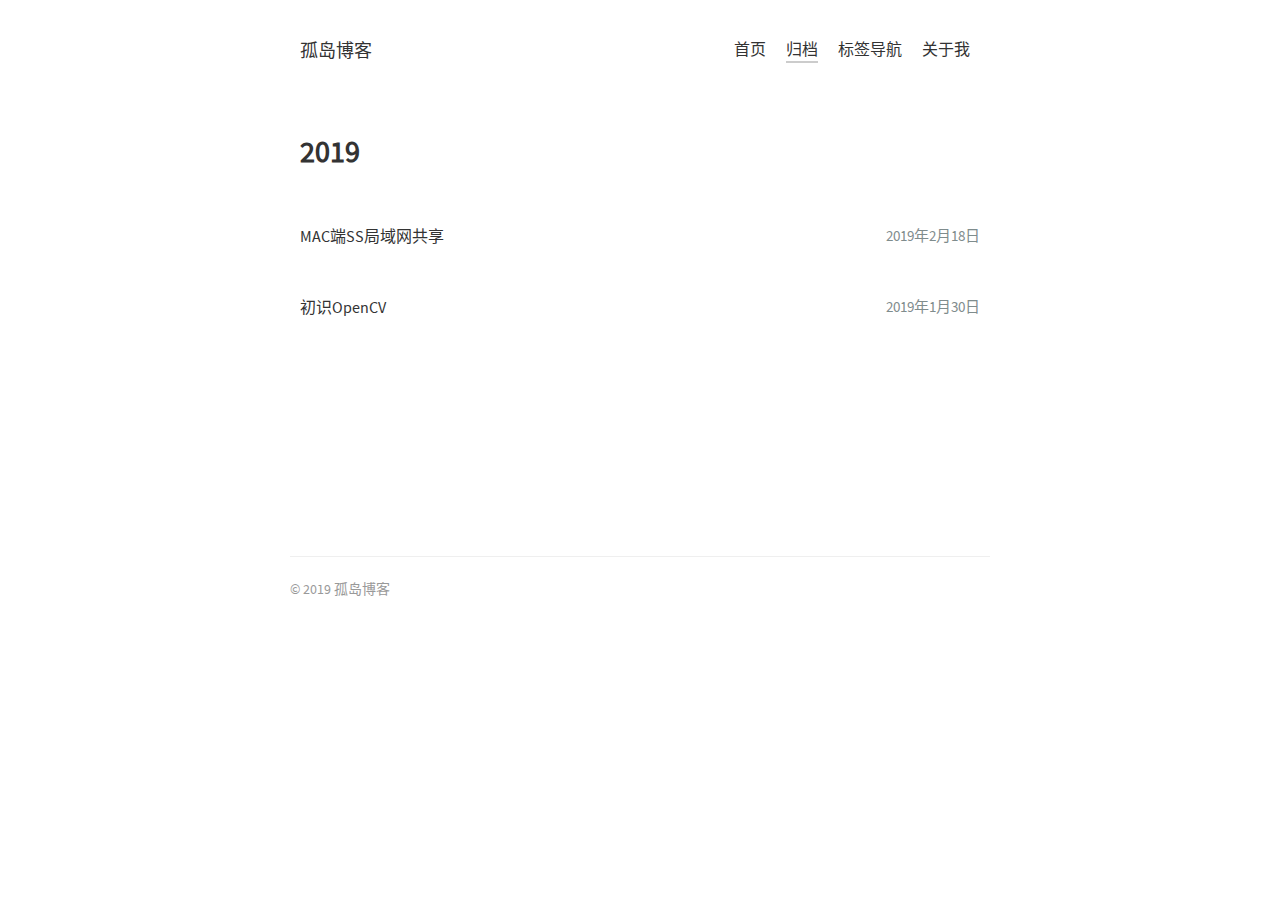
==== commit 0d9fd7e4: "Site updated: 2019-02-18 16:06:36" ====
--- a/archives/index.html
+++ b/archives/index.html
@@ -1,658 +1 @@
-<!DOCTYPE html>
-
-
-
-
-
-
-
-
-
-
-
-
-  
-
-
-<html class="theme-next muse use-motion" lang="zh-CN">
-<head><meta name="generator" content="Hexo 3.8.0">
-  <meta charset="UTF-8">
-<meta http-equiv="X-UA-Compatible" content="IE=edge">
-<meta name="viewport" content="width=device-width, initial-scale=1, maximum-scale=2">
-<meta name="theme-color" content="#222">
-
-
-
-
-
-
-
-
-
-
-
-
-
-
-
-
-
-
-
-
-
-
-
-
-
-
-<link rel="stylesheet" href="/lib/font-awesome/css/font-awesome.min.css?v=4.6.2">
-
-<link rel="stylesheet" href="/css/main.css?v=6.7.0">
-
-
-  <link rel="apple-touch-icon" sizes="180x180" href="/images/apple-touch-icon-next.png?v=6.7.0">
-
-
-  <link rel="icon" type="image/png" sizes="32x32" href="/images/favicon-32x32-next.png?v=6.7.0">
-
-
-  <link rel="icon" type="image/png" sizes="16x16" href="/images/favicon-16x16-next.png?v=6.7.0">
-
-
-  <link rel="mask-icon" href="/images/logo.svg?v=6.7.0" color="#222">
-
-
-
-
-
-
-
-<script id="hexo.configurations">
-  var NexT = window.NexT || {};
-  var CONFIG = {
-    root: '/',
-    scheme: 'Muse',
-    version: '6.7.0',
-    sidebar: {"position":"left","display":"post","offset":12,"b2t":false,"scrollpercent":false,"onmobile":false},
-    fancybox: false,
-    fastclick: false,
-    lazyload: false,
-    tabs: true,
-    motion: {"enable":true,"async":false,"transition":{"post_block":"fadeIn","post_header":"slideDownIn","post_body":"slideDownIn","coll_header":"slideLeftIn","sidebar":"slideUpIn"}},
-    algolia: {
-      applicationID: '',
-      apiKey: '',
-      indexName: '',
-      hits: {"per_page":10},
-      labels: {"input_placeholder":"Search for Posts","hits_empty":"We didn't find any results for the search: ${query}","hits_stats":"${hits} results found in ${time} ms"}
-    }
-  };
-</script>
-
-
-  
-
-
-
-
-  <meta property="og:type" content="website">
-<meta property="og:title" content="孤岛博客">
-<meta property="og:url" content="https://islet.blog/archives/index.html">
-<meta property="og:site_name" content="孤岛博客">
-<meta property="og:locale" content="zh-CN">
-<meta name="twitter:card" content="summary">
-<meta name="twitter:title" content="孤岛博客">
-
-
-
-
-
-
-  <link rel="canonical" href="https://islet.blog/archives/">
-
-
-
-<script id="page.configurations">
-  CONFIG.page = {
-    sidebar: "",
-  };
-</script>
-
-  <title>归档 | 孤岛博客</title>
-  
-
-
-
-
-
-
-
-
-
-
-
-
-  <noscript>
-  <style>
-  .use-motion .motion-element,
-  .use-motion .brand,
-  .use-motion .menu-item,
-  .sidebar-inner,
-  .use-motion .post-block,
-  .use-motion .pagination,
-  .use-motion .comments,
-  .use-motion .post-header,
-  .use-motion .post-body,
-  .use-motion .collection-title { opacity: initial; }
-
-  .use-motion .logo,
-  .use-motion .site-title,
-  .use-motion .site-subtitle {
-    opacity: initial;
-    top: initial;
-  }
-
-  .use-motion .logo-line-before i { left: initial; }
-  .use-motion .logo-line-after i { right: initial; }
-  </style>
-</noscript>
-
-</head>
-
-<body itemscope="" itemtype="http://schema.org/WebPage" lang="zh-CN">
-
-  
-  
-    
-  
-
-  <div class="container sidebar-position-left page-archive">
-    <div class="headband"></div>
-
-    <header id="header" class="header" itemscope="" itemtype="http://schema.org/WPHeader">
-      <div class="header-inner"><div class="site-brand-wrapper">
-  <div class="site-meta">
-    
-
-    <div class="custom-logo-site-title">
-      <a href="/" class="brand" rel="start">
-        <span class="logo-line-before"><i></i></span>
-        <span class="site-title">孤岛博客</span>
-        <span class="logo-line-after"><i></i></span>
-      </a>
-    </div>
-    
-      
-        <p class="site-subtitle">孤岛以外还是孤岛</p>
-      
-    
-    
-  </div>
-
-  <div class="site-nav-toggle">
-    <button aria-label="切换导航栏">
-      <span class="btn-bar"></span>
-      <span class="btn-bar"></span>
-      <span class="btn-bar"></span>
-    </button>
-  </div>
-</div>
-
-
-
-<nav class="site-nav">
-  
-    <ul id="menu" class="menu">
-      
-        
-        
-        
-          
-          <li class="menu-item menu-item-home">
-
-    
-    
-    
-      
-    
-
-    
-
-    <a href="/" rel="section"><i class="menu-item-icon fa fa-fw fa-home"></i> <br>首页</a>
-
-  </li>
-        
-        
-        
-          
-          <li class="menu-item menu-item-archives menu-item-active">
-
-    
-    
-    
-      
-    
-
-    
-
-    <a href="/archives/" rel="section"><i class="menu-item-icon fa fa-fw fa-archive"></i> <br>归档</a>
-
-  </li>
-
-      
-      
-    </ul>
-  
-
-  
-    
-
-    
-    
-      
-      
-    
-      
-      
-    
-    
-
-  
-
-
-  
-
-  
-</nav>
-
-
-
-  
-
-
-
-</div>
-    </header>
-
-    
-
-
-    <main id="main" class="main">
-      <div class="main-inner">
-        <div class="content-wrap">
-          
-          <div id="content" class="content">
-            
-
-  
-  
-  
-  <div class="post-block archive">
-    <div id="posts" class="posts-collapse">
-      <span class="archive-move-on"></span>
-
-      
-      <span class="archive-page-counter">
-        
-        
-        
-          
-        
-        嗯..! 目前共计 2 篇日志。 继续努力。
-      </span>
-      
-
-      
-
-        
-        
-        
-
-        
-          
-          <div class="collection-title">
-            <h1 class="archive-year" id="archive-year-2019">2019</h1>
-          </div>
-        
-        
-
-        
-
-  <article class="post post-type-normal" itemscope="" itemtype="http://schema.org/Article">
-    <header class="post-header">
-
-      <h2 class="post-title">
-        
-          <a class="post-title-link" href="/default/mac-share-ss/" itemprop="url">
-            
-              <span itemprop="name">MAC端SS局域网共享</span>
-            
-          </a>
-        
-      </h2>
-
-      <div class="post-meta">
-        <time class="post-time" itemprop="dateCreated" datetime="2019-02-18T15:55:45+08:00" content="2019-02-18">
-          02-18
-        </time>
-      </div>
-
-    </header>
-  </article>
-
-
-
-      
-
-        
-        
-        
-
-        
-        
-
-        
-
-  <article class="post post-type-normal" itemscope="" itemtype="http://schema.org/Article">
-    <header class="post-header">
-
-      <h2 class="post-title">
-        
-          <a class="post-title-link" href="/OpenCV/opencv-start/" itemprop="url">
-            
-              <span itemprop="name">初识OpenCV</span>
-            
-          </a>
-        
-      </h2>
-
-      <div class="post-meta">
-        <time class="post-time" itemprop="dateCreated" datetime="2019-01-30T17:15:55+08:00" content="2019-01-30">
-          01-30
-        </time>
-      </div>
-
-    </header>
-  </article>
-
-
-
-      
-
-    </div>
-  </div>
-  
-  
-  
-
-  
-
-
-
-          </div>
-          
-
-        </div>
-        
-          
-  
-  <div class="sidebar-toggle">
-    <div class="sidebar-toggle-line-wrap">
-      <span class="sidebar-toggle-line sidebar-toggle-line-first"></span>
-      <span class="sidebar-toggle-line sidebar-toggle-line-middle"></span>
-      <span class="sidebar-toggle-line sidebar-toggle-line-last"></span>
-    </div>
-  </div>
-
-  <aside id="sidebar" class="sidebar">
-    
-    <div class="sidebar-inner">
-
-      
-
-      
-
-      <div class="site-overview-wrap sidebar-panel sidebar-panel-active">
-        <div class="site-overview">
-          <div class="site-author motion-element" itemprop="author" itemscope="" itemtype="http://schema.org/Person">
-            
-              <p class="site-author-name" itemprop="name">张志豪</p>
-              <p class="site-description motion-element" itemprop="description"></p>
-          </div>
-
-          
-            <nav class="site-state motion-element">
-              
-                <div class="site-state-item site-state-posts">
-                
-                  <a href="/archives/">
-                
-                    <span class="site-state-item-count">2</span>
-                    <span class="site-state-item-name">日志</span>
-                  </a>
-                </div>
-              
-
-              
-                
-                
-                <div class="site-state-item site-state-categories">
-                  
-                    
-                    
-                      
-                    
-                    <span class="site-state-item-count">1</span>
-                    <span class="site-state-item-name">分类</span>
-                  
-                </div>
-              
-
-              
-                
-                
-                <div class="site-state-item site-state-tags">
-                  <a href="/tags/index.html">
-                    
-                    
-                      
-                    
-                    <span class="site-state-item-count">1</span>
-                    <span class="site-state-item-name">标签</span>
-                  </a>
-                </div>
-              
-            </nav>
-          
-
-          
-
-          
-
-          
-
-          
-          
-
-          
-            
-          
-          
-
-        </div>
-      </div>
-
-      
-
-      
-
-    </div>
-  </aside>
-
-
-        
-      </div>
-    </main>
-
-    <footer id="footer" class="footer">
-      <div class="footer-inner">
-        <div class="copyright">&copy; <span itemprop="copyrightYear">2019</span>
-  <span class="with-love" id="animate">
-    <i class="fa fa-user"></i>
-  </span>
-  <span class="author" itemprop="copyrightHolder">张志豪</span>
-
-  
-
-  
-</div>
-
-
-  <div class="powered-by">由 <a href="https://hexo.io" class="theme-link" rel="noopener" target="_blank">Hexo</a> 强力驱动 v3.8.0</div>
-
-
-
-  <span class="post-meta-divider">|</span>
-
-
-
-  <div class="theme-info">主题 – <a href="https://theme-next.org" class="theme-link" rel="noopener" target="_blank">NexT.Muse</a> v6.7.0</div>
-
-
-
-
-        
-
-
-
-
-
-
-
-
-        
-      </div>
-    </footer>
-
-    
-      <div class="back-to-top">
-        <i class="fa fa-arrow-up"></i>
-        
-      </div>
-    
-
-    
-
-    
-
-    
-  </div>
-
-  
-
-<script>
-  if (Object.prototype.toString.call(window.Promise) !== '[object Function]') {
-    window.Promise = null;
-  }
-</script>
-
-
-
-
-
-
-
-
-
-
-
-
-
-
-
-
-
-
-
-
-
-
-
-
-
-
-  
-  <script src="/lib/jquery/index.js?v=2.1.3"></script>
-
-  
-  <script src="/lib/velocity/velocity.min.js?v=1.2.1"></script>
-
-  
-  <script src="/lib/velocity/velocity.ui.min.js?v=1.2.1"></script>
-
-
-  
-
-
-  <script src="/js/src/utils.js?v=6.7.0"></script>
-
-  <script src="/js/src/motion.js?v=6.7.0"></script>
-
-
-
-  
-  
-
-
-  <script src="/js/src/schemes/muse.js?v=6.7.0"></script>
-
-
-
-  
-
-  
-
-
-  <script src="/js/src/bootstrap.js?v=6.7.0"></script>
-
-
-
-  
-
-
-
-  
-
-
-
-
-
-  
-
-  
-
-  
-
-  
-
-  
-
-  
-
-  
-
-  
-
-  
-
-  
-
-  
-
-  
-
-  
-
-</body>
-</html>
+<!DOCTYPE html><html lang="zh-CN"><head><meta name="generator" content="Hexo 3.8.0"><meta charset="utf-8"><meta name="X-UA-Compatible" content="IE=edge"><title> 孤岛博客</title><meta name="description" content="谁知道孤岛以外是什么"><meta name="viewport" content="width=device-width, initial-scale=1"><link rel="icon" href="/logo.png"><link rel="stylesheet" href="/css/style.css"><link rel="search" type="application/opensearchdescription+xml" href="https://islet.blog/atom.xml" title="孤岛博客"></head><body><div class="wrap"><header><h1 class="title">孤岛博客</h1><ul class="nav nav-list"><li class="nav-list-item"><a class="nav-list-link" href="/" target="_self">首页</a></li><li class="nav-list-item"><a class="nav-list-link active" href="/archives/" target="_self">归档</a></li><li class="nav-list-item"><a class="nav-list-link" href="/map/" target="_self">标签导航</a></li><li class="nav-list-item"><a class="nav-list-link" href="https://zhangzhihao.site" target="_blank">关于我</a></li></ul></header><main class="container"><div class="archive"><h2 class="archive-year">2019</h2><div class="post-item"><div class="post-info">2019年2月18日</div><div class="post-title"><a class="post-title-link" href="/default/mac-share-ss/"> MAC端SS局域网共享</a></div></div><div class="post-item"><div class="post-info">2019年1月30日</div><div class="post-title"><a class="post-title-link" href="/OpenCV/opencv-start/"> 初识OpenCV</a></div></div></div></main><footer><div class="paginator"></div><div class="copyright"><p>© 2019 孤岛博客</p></div></footer></div></body></html>--- a/css/style.css
+++ b/css/style.css
@@ -0,0 +1,3 @@
+@charset "utf-8";
+/* normalize.css v3.0.3 | MIT License | github.com/necolas/normalize.css */
+html{font-family:sans-serif;-ms-text-size-adjust:100%;-webkit-text-size-adjust:100%;}body{margin:0}article,aside,details,figcaption,figure,footer,header,hgroup,main,menu,nav,section,summary{display:block}audio,canvas,progress,video{display:inline-block;vertical-align:baseline;}audio:not([controls]){display:none;height:0}[hidden],template{display:none}a{background-color:transparent}a:active,a:hover{outline:0}abbr[title]{border-bottom:1px dotted}b,strong{font-weight:bold}dfn{font-style:italic}h1{font-size:2em;margin:.67em 0}mark{background:#ff0;color:#000}small{font-size:80%}sub,sup{font-size:75%;line-height:0;position:relative;vertical-align:baseline}sup{top:-.5em}sub{bottom:-.25em}img{border:0}svg:not(:root){overflow:hidden}figure{margin:1em 40px}hr{box-sizing:content-box;height:0}pre{overflow:auto}code,kbd,pre,samp{font-family:monospace,monospace;font-size:1em}button,input,optgroup,select,textarea{color:inherit;font:inherit;margin:0;}button{overflow:visible}button,select{text-transform:none}button,html input[type="button"],input[type="reset"],input[type="submit"]{-webkit-appearance:button;cursor:pointer;}button[disabled],html input[disabled]{cursor:default}button::-moz-focus-inner,input::-moz-focus-inner{border:0;padding:0}input{line-height:normal}input[type="checkbox"],input[type="radio"]{box-sizing:border-box;padding:0;}input[type="number"]::-webkit-inner-spin-button,input[type="number"]::-webkit-outer-spin-button{height:auto}input[type="search"]{-webkit-appearance:textfield;box-sizing:content-box;}input[type="search"]::-webkit-search-cancel-button,input[type="search"]::-webkit-search-decoration{-webkit-appearance:none}fieldset{border:1px solid #c0c0c0;margin:0 2px;padding:.35em .625em .75em}legend{border:0;padding:0;}textarea{overflow:auto}optgroup{font-weight:bold}table{border-collapse:collapse;border-spacing:0}td,th{padding:0}::selection{background-color:#abd2fe}html,body{width:100%;height:100%}body{margin:0;color:#333;font-size:15px;line-height:1.6;background-color:#fff;font-family:'sourcesanspro','Helvetica Neue',Arial,sans-serif}ul.nav,ul.post-list{margin:0;padding:0;list-style-type:none}ul{margin:1rem 0}a,a:active{color:#0366d6;text-decoration:none}a.nav-list-link.active,a.nav-list-link:hover,a.post-title-link:hover{border-bottom:2px solid #ccc}hr{border:0}code{margin:0 2px;padding:3px 5px;color:#d73a49;border-radius:2px;white-space:inherit}iframe,video{max-width:100%;margin:1rem auto;display:block}table{width:100%;margin:1em auto;}table thead{background-color:#ddd;}table thead th{padding:5px;min-width:20px}table tbody tr:nth-child(2n){background-color:#eee}table tbody td{padding:5px;vertical-align:text-top}header{min-height:60px;padding:20px 10px;}header .title{float:left;margin-top:18px;font-size:18px;font-weight:normal;text-transform:uppercase}header .nav{float:right;left:80px}header .nav-list-item{display:inline-block;padding:19px 10px;}header .nav-list-item a{color:#333;font-size:16px;line-height:1.4}.home.post-list{margin:2em 0;}.home.post-list .post-list-item{padding:1em 0 3em;border-bottom:1px solid #efefef;}.home.post-list .post-list-item:last-child{border-bottom:0}.home.post-list .post-content h2:before,.home.post-list .post-content h3:before,.home.post-list .post-content h4:before,.home.post-list .post-content h5:before,.home.post-list .post-content h6:before{content:''}.home.post-list .post-content > ul{list-style:initial}.home.post-list .read-more{color:#333;text-decoration:underline}.archive .archive-year{font-size:2em}.archive .post-item{padding:1.5em 0;}.archive .post-item .post-info{float:right;width:125px;text-align:right;color:#7f8c8d}.archive .post-time,.archive .post-title-link{font-size:1rem}.archive .post-title-link{color:#333;word-break:break-all;}.archive .post-title-link:hover{border-bottom:0;text-decoration:underline}.archive .post-from{margin-left:8px;color:#333;}.archive .post-from:hover{text-decoration:underline}.post{padding-top:1em}.post-block .post-title{margin:.65em 0;font-weight:normal;font-size:2em;}.post-block .post-title .post-title-link{color:#2c3e50}.post-block .post-info{margin:1.2em 0;color:#7f8c8d;}.post-block .post-info span{margin-left:.5rem}.post-block .post-info a.post-from{margin-left:.5rem;padding:3px 6px;border-radius:5px;font-size:14px;color:#333;}.post-block .post-info a.post-from:hover{text-decoration:underline}.post-content h2,.post-content h3,.post-content h4,.post-content h5,.post-content h6{position:relative;margin:1em 0}.post-content h2,.post-content h3{font-size:22px}.post-content h4,.post-content h5,.post-content h6{font-size:18px}.post-content a{color:#0366d6;word-break:break-all;}.post-content a:hover{text-decoration:underline}.post-content blockquote{margin:2em 0;padding-left:20px;border-left:.25em solid #dfe2e5;color:#6a737d}.post-content img{display:block;max-width:100%;margin:1em auto}.post-content > table,.post-content > figure.highlight{box-shadow:0 1px 2px rgba(0,0,0,0.125)}.post-content .tip{position:relative;margin:2em 0;padding:12px 24px 12px 30px;border-left:4px solid #f66;border-top-right-radius:2px;border-bottom-right-radius:2px;background-color:#f8f8f8;}.post-content .tip br{display:none}.post-content .tip:before{position:absolute;top:14px;left:-12px;content:"!";width:20px;height:20px;border-radius:100%;color:#fff;font-size:14px;line-height:20px;font-weight:bold;text-align:center;background-color:#f66;font-family:'Dosis','Source Sans Pro','Helvetica Neue',Arial,sans-serif}#mask{position:fixed;overflow:scroll;width:100%;height:100%;padding:1em 0;background-color:rgba(0,0,0,0.5);z-index:10;}#mask #mask-image{max-width:95%}code,pre{font-size:.8em;background-color:#f8f8f8;font-family:'Roboto Mono',Monaco,courier,monospace}.highlight{position:relative;margin:1em 0;border-radius:2px;line-height:1.1em;background-color:#f8f8f8;overflow-x:auto;}.highlight table,.highlight tr,.highlight td{width:100%;border-collapse:collapse;padding:0;margin:0}.highlight .gutter{display:none}.highlight .code pre{padding:1.2em 1.4em;line-height:1.5em;margin:0;}.highlight .code pre .line{width:auto;height:18px}.codebase,.highlight.#html .code:after,.highlight.#js .code:after,.highlight.#bash .code:after,.highlight.#css .code:after,.highlight.#scss .code:after,.highlight.#diff .code:after,.highlight.#java .code:after,.highlight.#xml .code:after,.highlight.#python .code:after,.highlight.#json .code:after,.highlight.#swift .code:after,.highlight.#ruby .code:after,.highlight.#perl .code:after,.highlight.#php .code:after,.highlight.#c .code:after,.highlight.#cpp .code:after,.highlight.#ts .code:after{position:absolute;top:0;right:0;color:#ccc;text-align:right;font-size:.75em;padding:5px 10px 0;line-height:15px;height:15px;font-weight:600}.highlight.#html .code:after{content:"html";}.highlight.#js .code:after{content:"js";}.highlight.#bash .code:after{content:"bash";}.highlight.#css .code:after{content:"css";}.highlight.#scss .code:after{content:"scss";}.highlight.#diff .code:after{content:"diff";}.highlight.#java .code:after{content:"java";}.highlight.#xml .code:after{content:"xml";}.highlight.#python .code:after{content:"python";}.highlight.#json .code:after{content:"json";}.highlight.#swift .code:after{content:"swift";}.highlight.#ruby .code:after{content:"ruby";}.highlight.#perl .code:after{content:"perl";}.highlight.#php .code:after{content:"php";}.highlight.#c .code:after{content:"c";}.highlight.#java .code:after{content:"java";}.highlight.#cpp .code:after{content:"cpp";}.highlight.#ts .code:after{content:"ts";}.highlight.cpp .code:after{content:'C++'}pre{color:#525252;}pre .function .keyword,pre .constant{color:#005cc5}pre .keyword,pre .attribute{color:#d73a49}pre .number,pre .literal{color:#ae81ff}pre .tag,pre .tag .title,pre .change,pre .winutils,pre .flow,pre .lisp .title,pre .clojure .built_in,pre .nginx .title,pre .tex .special{color:#2973b7}pre .symbol,pre .symbol .string,pre .value,pre .regexp{color:#032f62}pre .title{color:#83b917}pre .tag .value,pre .string,pre .subst,pre .haskell .type,pre .preprocessor,pre .ruby .class .parent,pre .built_in,pre .sql .aggregate,pre .django .template_tag,pre .django .variable,pre .smalltalk .class,pre .javadoc,pre .django .filter .argument,pre .smalltalk .localvars,pre .smalltalk .array,pre .attr_selector,pre .pseudo,pre .addition,pre .stream,pre .envvar,pre .apache .tag,pre .apache .cbracket,pre .tex .command,pre .prompt{color:#032f62}pre .comment,pre .java .annotation,pre .python .decorator,pre .template_comment,pre .pi,pre .doctype,pre .shebang,pre .apache .sqbracket,pre .tex .formula{color:#b3b3b3}pre .deletion{color:#ba4545}pre .coffeescript .javascript,pre .javascript .xml,pre .tex .formula,pre .xml .javascript,pre .xml .vbscript,pre .xml .css,pre .xml .cdata{opacity:.5}.paginator{margin:6em 0;height:32px;text-align:center;}.paginator .prev,.paginator .next{float:left;margin:0 4px;padding:4px 12px;border-radius:4px;border:1px solid transparent;font-size:14px;color:#666;transition:all .3s;}.paginator .prev:hover,.paginator .next:hover{color:#333;border-color:#999}.paginator .next{float:right}.ds-thread,#disqus_thread{margin-bottom:2em}main.container{margin:2em 10px}@media screen and (min-width:700px){.wrap{width:700px;margin:0 auto}}@media screen and (max-width:700px){.wrap{width:100%}header .title{margin-top:10px}header a.logo-link,header ul.nav.nav-list{float:none;display:block;text-align:center}header li.nav-list-item{padding:10px 10px}main.container,.home.post-list,.archive{margin-top:0}.archive .post-item{padding-left:20px}.post-content h2,.post-content h3,.post-content h4,.post-content h5,.post-content h6{max-width:300px;left:15px}.ds-thread,#disqus_thread{margin:2em 10px}}footer{padding-bottom:1px;}footer .copyright{padding:1em 0 5em;border-top:1px solid #efefef;text-align:left;}footer .copyright p,footer .copyright a{font-size:14px;font-weight:100;color:#999;margin:.5em 0}footer .copyright a:hover{text-decoration:underline;color:#666}@font-face{font-family:'sourcesanspro';src:url("../font/sourcesanspro.woff2") format('woff2'),url("../font/sourcesanspro.woff") format('woff');font-weight:normal;font-style:normal}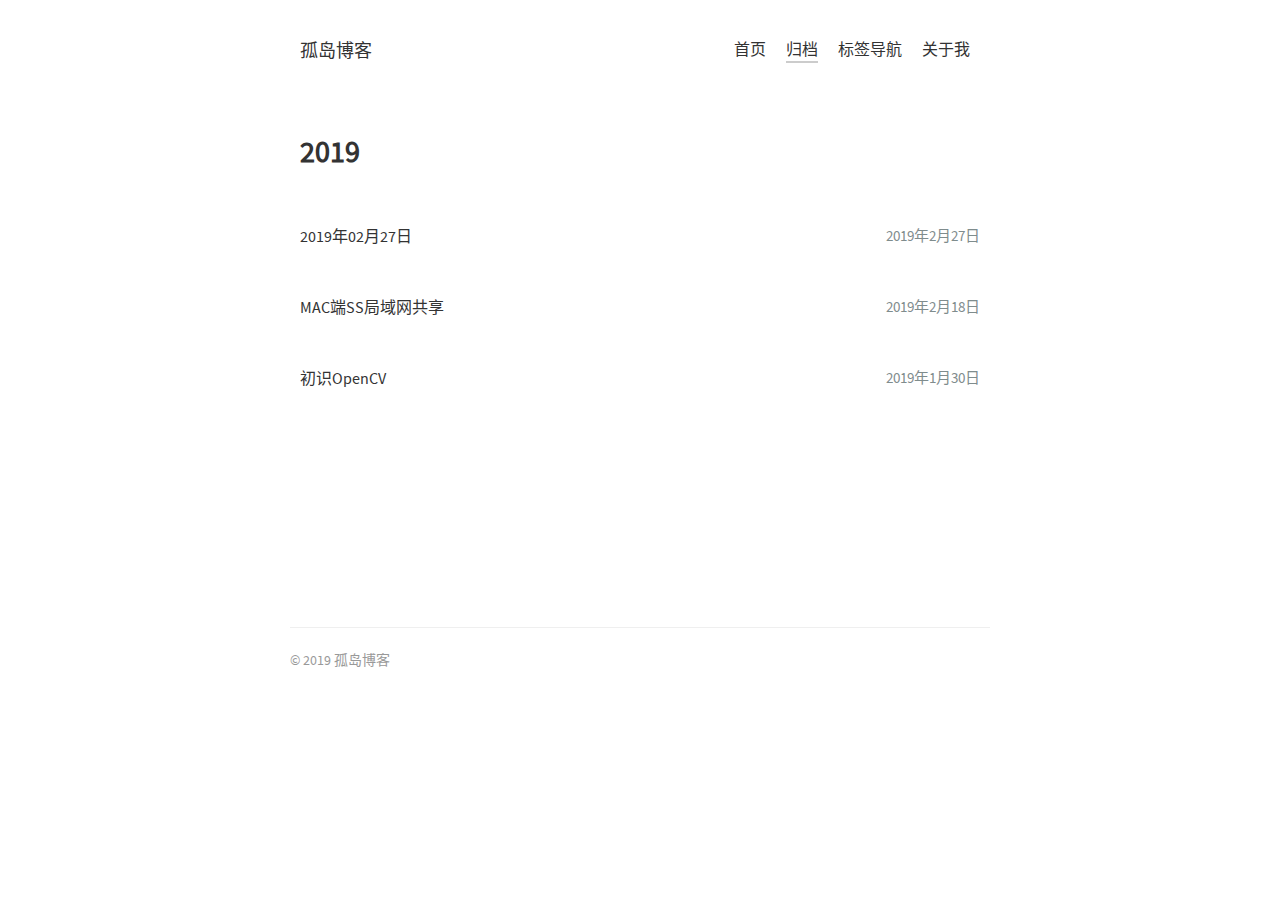
==== commit 02754003: "Site updated: 2019-02-27 15:23:58" ====
--- a/archives/index.html
+++ b/archives/index.html
@@ -1 +1 @@
-<!DOCTYPE html><html lang="zh-CN"><head><meta name="generator" content="Hexo 3.8.0"><meta charset="utf-8"><meta name="X-UA-Compatible" content="IE=edge"><title> 孤岛博客</title><meta name="description" content="谁知道孤岛以外是什么"><meta name="viewport" content="width=device-width, initial-scale=1"><link rel="icon" href="/logo.png"><link rel="stylesheet" href="/css/style.css"><link rel="search" type="application/opensearchdescription+xml" href="https://islet.blog/atom.xml" title="孤岛博客"></head><body><div class="wrap"><header><h1 class="title">孤岛博客</h1><ul class="nav nav-list"><li class="nav-list-item"><a class="nav-list-link" href="/" target="_self">首页</a></li><li class="nav-list-item"><a class="nav-list-link active" href="/archives/" target="_self">归档</a></li><li class="nav-list-item"><a class="nav-list-link" href="/map/" target="_self">标签导航</a></li><li class="nav-list-item"><a class="nav-list-link" href="https://zhangzhihao.site" target="_blank">关于我</a></li></ul></header><main class="container"><div class="archive"><h2 class="archive-year">2019</h2><div class="post-item"><div class="post-info">2019年2月18日</div><div class="post-title"><a class="post-title-link" href="/default/mac-share-ss/"> MAC端SS局域网共享</a></div></div><div class="post-item"><div class="post-info">2019年1月30日</div><div class="post-title"><a class="post-title-link" href="/OpenCV/opencv-start/"> 初识OpenCV</a></div></div></div></main><footer><div class="paginator"></div><div class="copyright"><p>© 2019 孤岛博客</p></div></footer></div></body></html>+<!DOCTYPE html><html lang="zh-CN"><head><meta name="generator" content="Hexo 3.8.0"><meta charset="utf-8"><meta name="X-UA-Compatible" content="IE=edge"><title> 孤岛博客</title><meta name="description" content="谁知道孤岛以外是什么"><meta name="viewport" content="width=device-width, initial-scale=1"><link rel="icon" href="/logo.png"><link rel="stylesheet" href="/css/style.css"><link rel="search" type="application/opensearchdescription+xml" href="https://islet.blog/atom.xml" title="孤岛博客"></head><body><div class="wrap"><header><h1 class="title">孤岛博客</h1><ul class="nav nav-list"><li class="nav-list-item"><a class="nav-list-link" href="/" target="_self">首页</a></li><li class="nav-list-item"><a class="nav-list-link active" href="/archives/" target="_self">归档</a></li><li class="nav-list-item"><a class="nav-list-link" href="/map/" target="_self">标签导航</a></li><li class="nav-list-item"><a class="nav-list-link" href="https://zhangzhihao.site" target="_blank">关于我</a></li></ul></header><main class="container"><div class="archive"><h2 class="archive-year">2019</h2><div class="post-item"><div class="post-info">2019年2月27日</div><div class="post-title"><a class="post-title-link" href="/default/2019-02-27/"> 2019年02月27日</a></div></div><div class="post-item"><div class="post-info">2019年2月18日</div><div class="post-title"><a class="post-title-link" href="/default/mac-share-ss/"> MAC端SS局域网共享</a></div></div><div class="post-item"><div class="post-info">2019年1月30日</div><div class="post-title"><a class="post-title-link" href="/OpenCV/opencv-start/"> 初识OpenCV</a></div></div></div></main><footer><div class="paginator"></div><div class="copyright"><p>© 2019 孤岛博客</p></div></footer></div></body></html>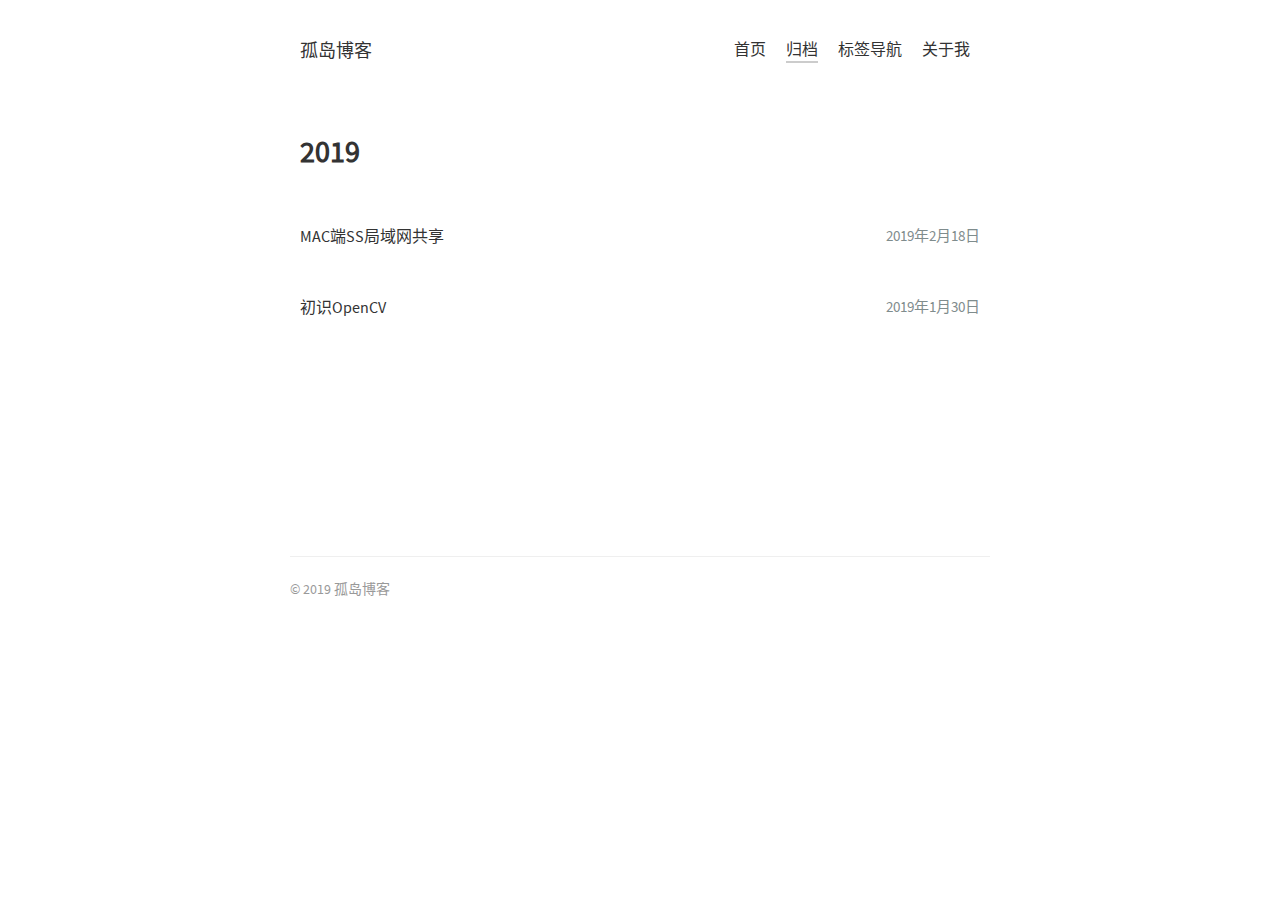
==== commit 3da20adb: "Site updated: 2019-03-05 11:11:52" ====
--- a/archives/index.html
+++ b/archives/index.html
@@ -1 +1 @@
-<!DOCTYPE html><html lang="zh-CN"><head><meta name="generator" content="Hexo 3.8.0"><meta charset="utf-8"><meta name="X-UA-Compatible" content="IE=edge"><title> 孤岛博客</title><meta name="description" content="谁知道孤岛以外是什么"><meta name="viewport" content="width=device-width, initial-scale=1"><link rel="icon" href="/logo.png"><link rel="stylesheet" href="/css/style.css"><link rel="search" type="application/opensearchdescription+xml" href="https://islet.blog/atom.xml" title="孤岛博客"></head><body><div class="wrap"><header><h1 class="title">孤岛博客</h1><ul class="nav nav-list"><li class="nav-list-item"><a class="nav-list-link" href="/" target="_self">首页</a></li><li class="nav-list-item"><a class="nav-list-link active" href="/archives/" target="_self">归档</a></li><li class="nav-list-item"><a class="nav-list-link" href="/map/" target="_self">标签导航</a></li><li class="nav-list-item"><a class="nav-list-link" href="https://zhangzhihao.site" target="_blank">关于我</a></li></ul></header><main class="container"><div class="archive"><h2 class="archive-year">2019</h2><div class="post-item"><div class="post-info">2019年2月27日</div><div class="post-title"><a class="post-title-link" href="/default/2019-02-27/"> 2019年02月27日</a></div></div><div class="post-item"><div class="post-info">2019年2月18日</div><div class="post-title"><a class="post-title-link" href="/default/mac-share-ss/"> MAC端SS局域网共享</a></div></div><div class="post-item"><div class="post-info">2019年1月30日</div><div class="post-title"><a class="post-title-link" href="/OpenCV/opencv-start/"> 初识OpenCV</a></div></div></div></main><footer><div class="paginator"></div><div class="copyright"><p>© 2019 孤岛博客</p></div></footer></div></body></html>+<!DOCTYPE html><html lang="zh-CN"><head><meta name="generator" content="Hexo 3.8.0"><meta charset="utf-8"><meta name="X-UA-Compatible" content="IE=edge"><title> 孤岛博客</title><meta name="description" content="谁知道孤岛以外是什么"><meta name="viewport" content="width=device-width, initial-scale=1"><link rel="icon" href="/logo.png"><link rel="stylesheet" href="/css/style.css"><link rel="search" type="application/opensearchdescription+xml" href="https://islet.blog/atom.xml" title="孤岛博客"></head><body><div class="wrap"><header><h1 class="title">孤岛博客</h1><ul class="nav nav-list"><li class="nav-list-item"><a class="nav-list-link" href="/" target="_self">首页</a></li><li class="nav-list-item"><a class="nav-list-link active" href="/archives/" target="_self">归档</a></li><li class="nav-list-item"><a class="nav-list-link" href="/map/" target="_self">标签导航</a></li><li class="nav-list-item"><a class="nav-list-link" href="https://zhangzhihao.site" target="_blank">关于我</a></li></ul></header><main class="container"><div class="archive"><h2 class="archive-year">2019</h2><div class="post-item"><div class="post-info">2019年2月18日</div><div class="post-title"><a class="post-title-link" href="/default/mac-share-ss/"> MAC端SS局域网共享</a></div></div><div class="post-item"><div class="post-info">2019年1月30日</div><div class="post-title"><a class="post-title-link" href="/OpenCV/opencv-start/"> 初识OpenCV</a></div></div></div></main><footer><div class="paginator"></div><div class="copyright"><p>© 2019 孤岛博客</p></div></footer></div></body></html>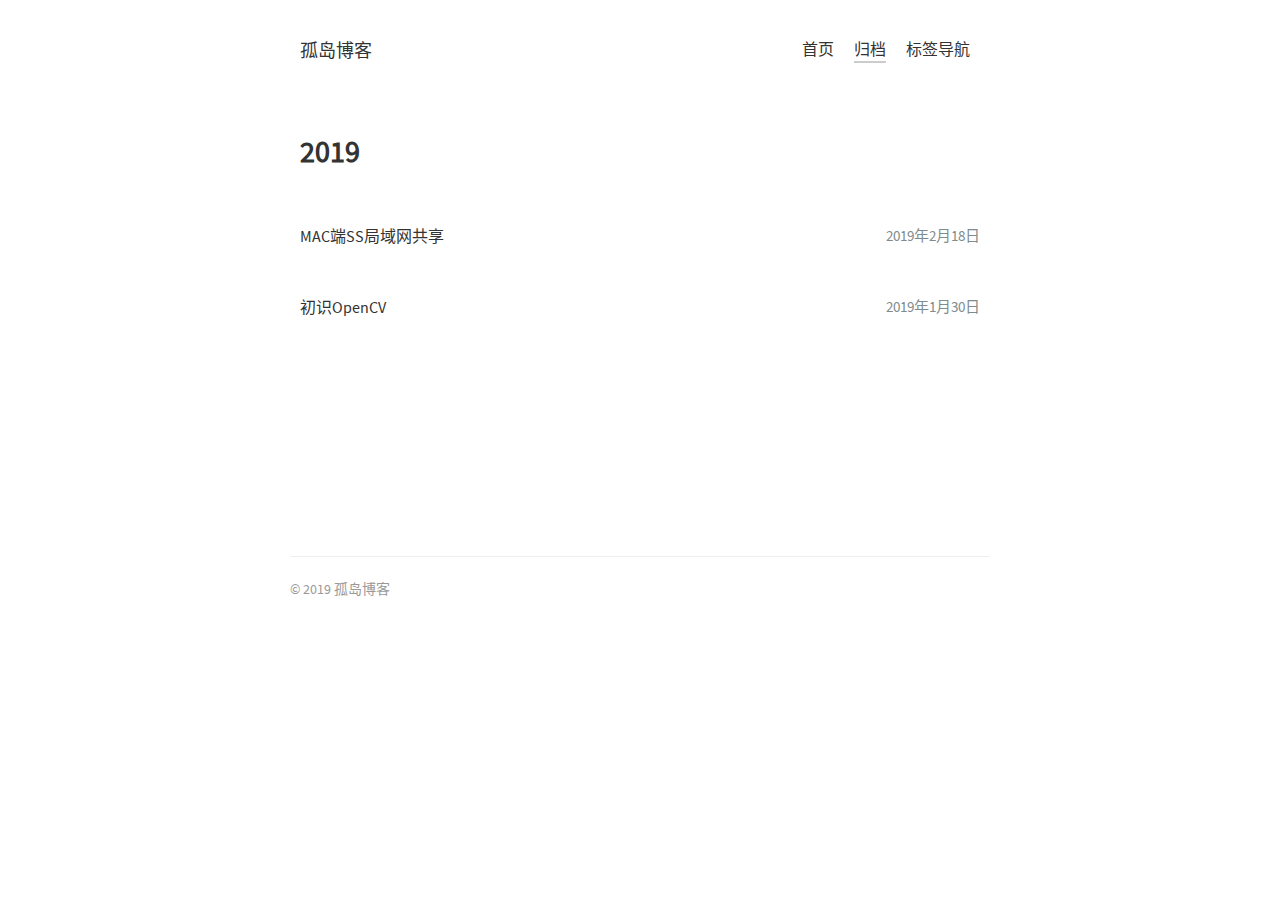
==== commit b5356034: "Site updated: 2019-03-05 11:13:53" ====
--- a/archives/index.html
+++ b/archives/index.html
@@ -1 +1 @@
-<!DOCTYPE html><html lang="zh-CN"><head><meta name="generator" content="Hexo 3.8.0"><meta charset="utf-8"><meta name="X-UA-Compatible" content="IE=edge"><title> 孤岛博客</title><meta name="description" content="谁知道孤岛以外是什么"><meta name="viewport" content="width=device-width, initial-scale=1"><link rel="icon" href="/logo.png"><link rel="stylesheet" href="/css/style.css"><link rel="search" type="application/opensearchdescription+xml" href="https://islet.blog/atom.xml" title="孤岛博客"></head><body><div class="wrap"><header><h1 class="title">孤岛博客</h1><ul class="nav nav-list"><li class="nav-list-item"><a class="nav-list-link" href="/" target="_self">首页</a></li><li class="nav-list-item"><a class="nav-list-link active" href="/archives/" target="_self">归档</a></li><li class="nav-list-item"><a class="nav-list-link" href="/map/" target="_self">标签导航</a></li><li class="nav-list-item"><a class="nav-list-link" href="https://zhangzhihao.site" target="_blank">关于我</a></li></ul></header><main class="container"><div class="archive"><h2 class="archive-year">2019</h2><div class="post-item"><div class="post-info">2019年2月18日</div><div class="post-title"><a class="post-title-link" href="/default/mac-share-ss/"> MAC端SS局域网共享</a></div></div><div class="post-item"><div class="post-info">2019年1月30日</div><div class="post-title"><a class="post-title-link" href="/OpenCV/opencv-start/"> 初识OpenCV</a></div></div></div></main><footer><div class="paginator"></div><div class="copyright"><p>© 2019 孤岛博客</p></div></footer></div></body></html>+<!DOCTYPE html><html lang="zh-CN"><head><meta name="generator" content="Hexo 3.8.0"><meta charset="utf-8"><meta name="X-UA-Compatible" content="IE=edge"><title> 孤岛博客</title><meta name="description" content="谁知道孤岛以外是什么"><meta name="viewport" content="width=device-width, initial-scale=1"><link rel="icon" href="/logo.png"><link rel="stylesheet" href="/css/style.css"><link rel="search" type="application/opensearchdescription+xml" href="https://islet.blog/atom.xml" title="孤岛博客"></head><body><div class="wrap"><header><h1 class="title">孤岛博客</h1><ul class="nav nav-list"><li class="nav-list-item"><a class="nav-list-link" href="/" target="_self">首页</a></li><li class="nav-list-item"><a class="nav-list-link active" href="/archives/" target="_self">归档</a></li><li class="nav-list-item"><a class="nav-list-link" href="/map/" target="_self">标签导航</a></li></ul></header><main class="container"><div class="archive"><h2 class="archive-year">2019</h2><div class="post-item"><div class="post-info">2019年2月18日</div><div class="post-title"><a class="post-title-link" href="/default/mac-share-ss/"> MAC端SS局域网共享</a></div></div><div class="post-item"><div class="post-info">2019年1月30日</div><div class="post-title"><a class="post-title-link" href="/OpenCV/opencv-start/"> 初识OpenCV</a></div></div></div></main><footer><div class="paginator"></div><div class="copyright"><p>© 2019 孤岛博客</p></div></footer></div></body></html>